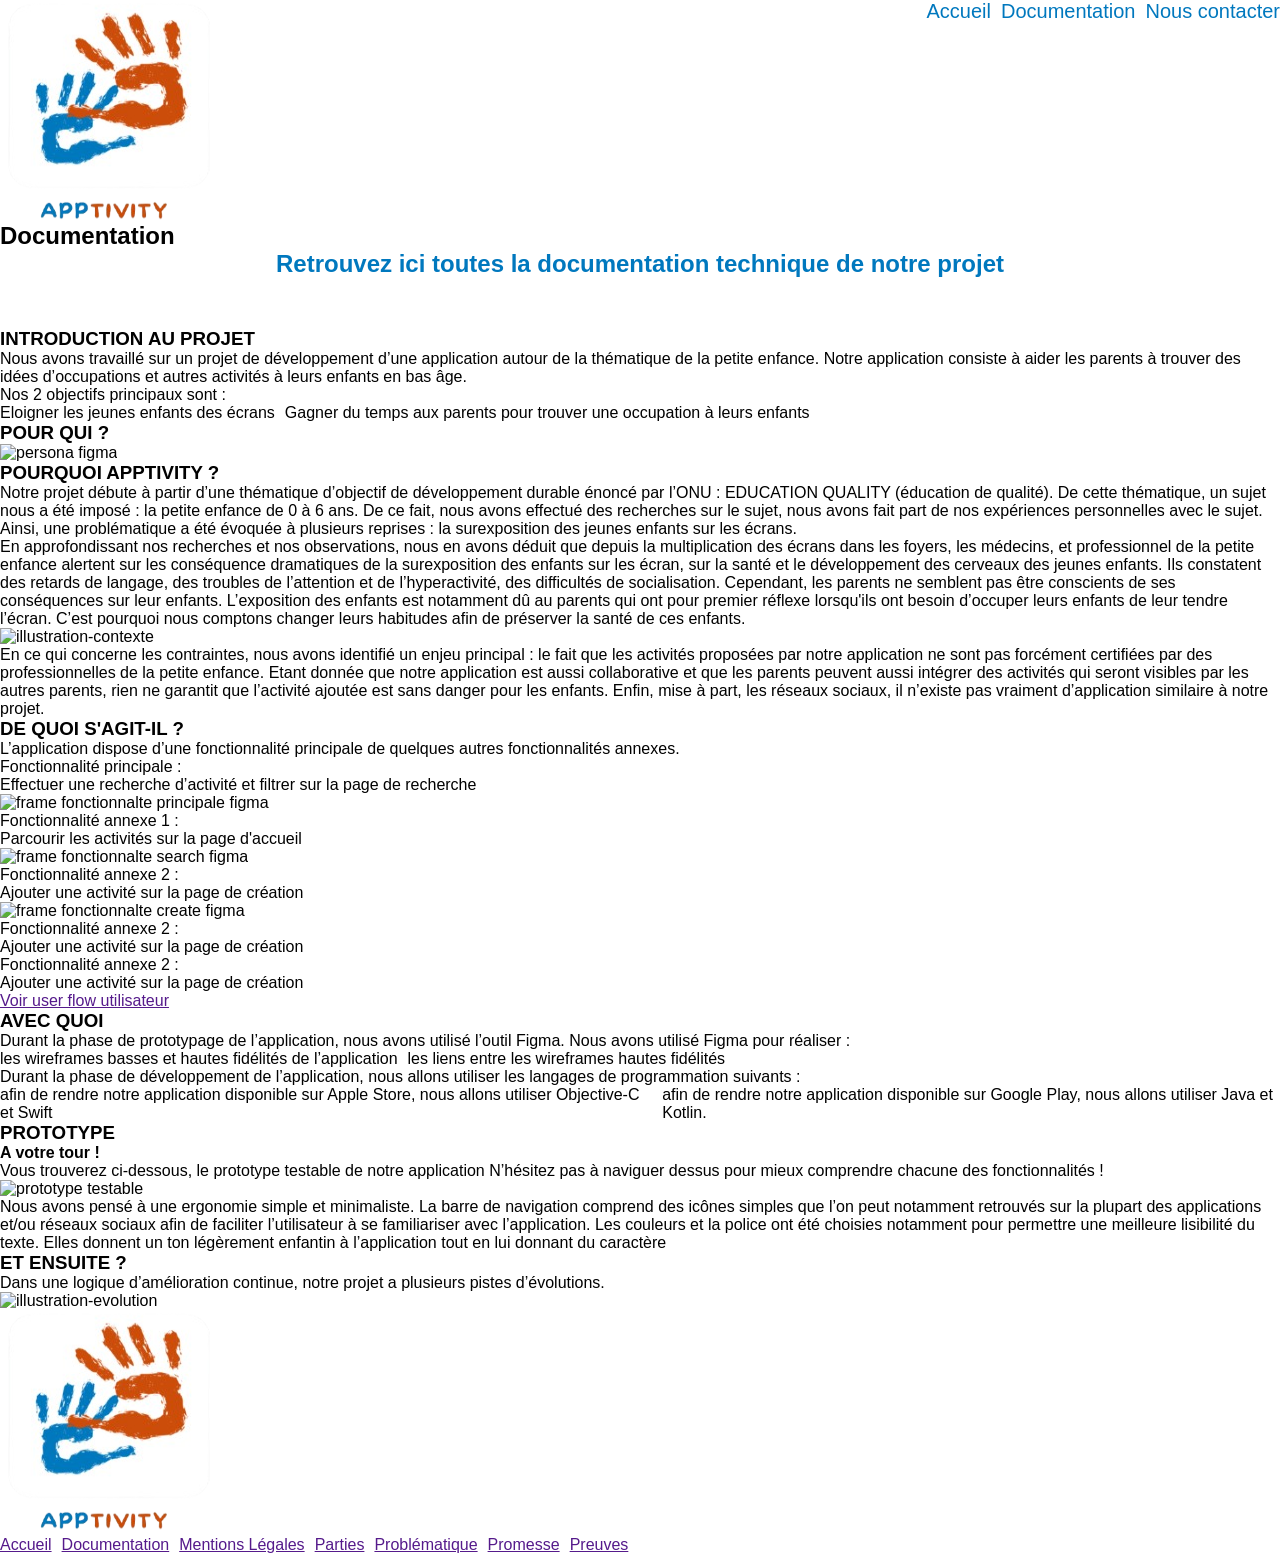
==== documentation.html @ 0ba7e8e2 "rendu education" ====
<!DOCTYPE html>
<html lang="en">

<head>
    <meta charset="UTF-8">
    <meta name="viewport" content="width=device-width, initial-scale=1.0">
    <title>Documentation</title>
    <link rel="stylesheet" href="style.css">
    <link rel="stylesheet" href="documentation.css">
</head>

<body>
    <main>
        <header>
            <div class="div-header">
                <img src="assets/sectionSolution/logo.svg" alt="logo-appli">
                <nav>
                    <ul>
                        <li>
                            <a class="lien-nav" href="">Accueil</a>
                        </li>
                        <li>
                            <a class="lien-nav" href="">Documentation</a>
                        </li>
                        <li>
                            <a class="lien-nav" href="">Nous contacter</a>
                        </li>
                    </ul>
                </nav>
            </div>
        </header>
        <!-- section hero  -->
        <section class="section-hero">
            <div class="div-hero">
                <h1>Documentation</h1>
                <h2>Retrouvez ici toutes la documentation technique de notre projet</h2>
            </div>
        </section>

        <!-- section introduction -->
        <section class="section-introduction">
            <div class="div-colomn">
                <h3>INTRODUCTION AU PROJET</h3>
                <p>Nous avons travaillé sur un projet de développement d’une application autour de la thématique de la
                    petite enfance. Notre application consiste à aider les parents
                    à trouver des idées d’occupations et autres activités à leurs enfants en bas âge.</p>
                <p>Nos 2 objectifs principaux sont :</p>
                <ul>
                    <li>Eloigner les jeunes enfants des écrans</li>
                    <li>Gagner du temps aux parents pour trouver une occupation à leurs enfants</li>
                </ul>
            </div>
        </section>

        <!-- section cible -->
        <section class="section-cible">
            <div class="div-colomn">
                <h3>POUR QUI ?</h3>
                <div class="paragraphe-row">
                    <p></p>
                    <p></p>
                </div>
                <p></p>
                <img src="" alt="persona figma">
            </div>
        </section>

        <!-- section contexte -->
        <section class="section-contexte">
            <div class="div-colomn">
                <h3>POURQUOI APPTIVITY ?</h3>
                <p>Notre projet débute à partir d’une thématique d’objectif de développement durable énoncé par l’ONU :
                    EDUCATION QUALITY (éducation de qualité).
                    De cette thématique, un sujet nous a été imposé : la petite enfance de 0 à 6 ans.
                    De ce fait, nous avons effectué des recherches sur le sujet, nous avons fait part de nos expériences
                    personnelles avec le sujet. Ainsi, une problématique a été évoquée à plusieurs reprises : la
                    surexposition des jeunes enfants sur les écrans.
                </p>
                <div class="paragraphe-row">
                    <p>En approfondissant nos recherches et nos observations, nous en avons déduit que depuis la
                        multiplication des écrans dans les foyers, les médecins, et professionnel de la petite enfance
                        alertent sur les conséquence dramatiques de la surexposition des enfants sur les écran, sur la
                        santé et le développement des cerveaux des jeunes enfants. Ils constatent des retards de
                        langage, des troubles de l’attention et de l’hyperactivité, des difficultés de socialisation.
                        Cependant, les parents ne semblent pas être conscients de ses conséquences sur leur enfants.
                        L’exposition des enfants est notamment dû au parents qui ont pour premier réflexe lorsqu'ils ont
                        besoin d’occuper leurs enfants de leur tendre l’écran.
                        C’est pourquoi nous comptons changer leurs habitudes afin de préserver la santé de ces enfants.
                    </p>
                    <img src="" alt="illustration-contexte">
                </div>
                <p>En ce qui concerne les contraintes, nous avons identifié un enjeu principal : le fait que les
                    activités proposées par notre application ne sont pas forcément certifiées par des professionnelles
                    de la petite enfance.
                    Etant donnée que notre application est aussi collaborative et que les parents peuvent aussi intégrer
                    des activités qui seront visibles par les autres parents, rien ne garantit que l’activité ajoutée
                    est sans danger pour les enfants.
                    Enfin, mise à part, les réseaux sociaux, il n’existe pas vraiment d’application similaire à notre
                    projet.
                </p>
            </div>
        </section>

        <!-- section service -->
        <section class="section-service">
            <div class="div-colomn">
                <h3>DE QUOI S'AGIT-IL ?</h3>
                <p>L’application dispose d’une fonctionnalité principale de quelques autres fonctionnalités annexes.</p>
                <div class="card-fonctionnalite-row">
                    <div class="paragraphe-colomn">
                        <p>Fonctionnalité principale :</p>
                        <p>Effectuer une recherche d’activité et filtrer sur la page de recherche</p>
                    </div>
                    <img src="" alt="frame fonctionnalte principale figma">
                </div>
                <div class="card-fonctionnalite-row">
                    <div class="paragraphe-colomn">
                        <p>Fonctionnalité annexe 1 :</p>
                        <p>Parcourir les activités sur la page d'accueil</p>
                    </div>
                    <img src="" alt="frame fonctionnalte search figma">
                </div>
                <div class="card-fonctionnalite-row">
                    <div class="paragraphe-colomn">
                        <p>Fonctionnalité annexe 2 :</p>
                        <p>Ajouter une activité sur la page de création</p>
                    </div>
                    <img src="" alt="frame fonctionnalte create figma">
                </div>
                <div class="card-fonctionnalite-row">
                    <div class="paragraphe-colomn">
                        <p>Fonctionnalité annexe 2 :</p>
                        <p>Ajouter une activité sur la page de création</p>
                    </div>
                    <div class="paragraphe-colomn">
                        <p>Fonctionnalité annexe 2 :</p>
                        <p>Ajouter une activité sur la page de création</p>
                    </div>
                </div>
                <a class="bouton-lien-userflow" href="">Voir user flow utilisateur</a>
            </div>
        </section>

        <!-- section technologie -->
        <section class="section-tech">
            <div class="div-row">
                <h3> AVEC QUOI </h3>
                <div class="div-colomn">
                    <P>Durant la phase de prototypage de l’application, nous avons utilisé l’outil Figma. Nous avons
                        utilisé Figma pour réaliser :
                    </P>
                    <ul>
                        <li>les wireframes basses et hautes fidélités de l’application
                        </li>
                        <li>les liens entre les wireframes hautes fidélités

                        </li>
                    </ul>

                </div>

                <div class="div-colomn">
                    <P> Durant la phase de développement de l’application, nous allons utiliser les langages de
                        programmation suivants :
                    </P>
                    <ul>
                        <li>afin de rendre notre application disponible sur Apple Store, nous allons utiliser
                            Objective-C et Swift </li>
                        <li> afin de rendre notre application disponible sur Google Play, nous allons utiliser Java et
                            Kotlin.

                        </li>
                    </ul>

                </div>


            </div>

        </section>



        <!-- section prototype -->
        <section class="section-prototype">
            <div class="div-colomn">
                <h3>PROTOTYPE</h3>
                <h4>A votre tour !</h4>
                <p>Vous trouverez ci-dessous, le prototype testable de notre application
                    N’hésitez pas à naviguer dessus pour mieux comprendre chacune des fonctionnalités !
                </p>
                <img src="" alt="prototype testable">
                <p>Nous avons pensé à une ergonomie simple et minimaliste.
                    La barre de navigation comprend des icônes simples que l’on peut notamment retrouvés sur la plupart
                    des applications et/ou réseaux sociaux afin de faciliter l’utilisateur à se familiariser avec
                    l’application.
                    Les couleurs et la police ont été choisies notamment pour permettre une meilleure lisibilité du
                    texte. Elles donnent un ton légèrement enfantin à l’application tout en lui donnant du caractère
                </p>
            </div>
        </section>

        <!-- section evolution -->
        <section class="evolution">
            <h3>ET ENSUITE ?</h3>
            <p>Dans une logique d’amélioration continue, notre projet a plusieurs pistes d’évolutions.</p>
            <img src="" alt="illustration-evolution">
        </section>

        <!-- FOOTER -->
        <footer>
            <div class="div-footer">
                <img src="assets/sectionSolution/logo.svg" alt="logo-appli">
                <div class="text-footer">
                    <ul>
                        <li>
                            <a href="">Accueil</a>
                        </li>
                        <li>
                            <a href="">Documentation</a>
                        </li>
                        <li>
                            <a href="">Mentions Légales</a>
                        </li>
                        <li>
                            <ul>
                                <li>
                                    <a href="">Parties</a>
                                </li>
                                <li>
                                    <a href="">Problématique</a>
                                </li>
                                <li>
                                    <a href="">Promesse</a>
                                </li>
                                <li>
                                    <a href="">Preuves</a>
                                </li>
                            </ul>
                        </li>
                    </ul>
                </div>
            </div>
        </footer>

    </main>
</body>

</html>
---- style.css ----
:root {
    --primary: #CC4C0A;
    --secondary: #0078BE;
    --tertiary: #996100;
    --text: #010101;
    --paragraph-font-size: 16px;
}

* {
    margin: 0;
    box-sizing: border-box;
    padding: 0;
    font-family: "Nunito Sans", sans-serif;
}


body {
    color: var(--text);
}

h2 {

    color: var(--secondary);
    display: flex;
    justify-content: center;
    padding-bottom: 50px;

}

ul {
    display: flex;
    flex-direction: row;
    gap: 10px;
}

article {
    display: flex;
    flex-direction: column;
    align-items: center;
}

.padding-bottom {
    padding-bottom: 150px;
}

/* HEADER - NAV */

.div-header  {
    display: flex;
    flex-direction: row;
     justify-content: space-between;
}
a.lien-nav {

text-decoration: none;
    font-size: 20px;
    color: #0078BE;

}

li {
    list-style: none;

}


/* Section HERO (Mohamed-Amine) */
a.bouton-hero {
    text-decoration: none;
    font-size: 22px;
    background-color: #0078BE;
    color: white;
    padding: 8px;
    padding-inline-end: 23px;
    padding-inline-start: 23px;
    border-radius: 8px;
}

.texte-hero {
    display: flex;
    flex-direction: column;
    gap: 40px;

}

.texte-hero h2 {
    justify-content: start;
}

a {
    width: fit-content;
}

/* Section Probleme(Amal) */
.container {
    max-width: 1200px;
    margin: auto
}

.flex-row {
    display: flex;
    flex-direction: row;
    justify-content: center;
    gap: 20px;
}

.flex-row-center {
    display: flex;
    flex-direction: row;
    justify-content: center;
    align-items: center;
}

.contenu-enjeu-sante {
    background-color: var(--secondary);
    max-width: 1240px;
    max-height: 500px;
    border-radius: 1rem;

    /*TO DO : on met pas de p dans p*/
    p {
        color: white;
    }
}

.flex-column {
    display: flex;
    flex-direction: column;
    align-items: center;
    text-align: center;
    justify-content: center;
    gap: 2rem;
}

.text-enjeu-sante {
    font-size: var(--paragraph-font-size);
    margin: 0 2rem;
}

.img-enjeu-sante {
    object-fit: cover;
    border-radius: 0 1rem 1rem 0;
}

.all-cards {
    display: flex;
    gap: 30px;
    margin-top: 2rem;
}

.card {
    width: 380px;

    display: flex;
    flex-direction: column;
    gap: 10px;


}

.card img {
    width: 100%;
}

.paragraphe-card {
    display: flex;
    text-align: center;
}

/* Section Solution(Cheima) */
.card-benefice {
    gap: 10px;

    /* display: flex; */
    width: 400px;
    height: 50%;
    padding: 20px;
    justify-content: center;
    border-radius: 10px;
    align-items: start;

}

#blue {
    box-shadow: 0px 0px 4px #0000001e;
    border: 1px solid #0078be56;
    color: #0066cc;
}

#orange {
    box-shadow: 0px 0px 4px #0000001e;
    border: 1px solid #CC4C0A;
    color: #cc4b0ad6;
}

#yellow {
    box-shadow: 0px 0px 4px #0000001e;
    border: 1px solid #996100;
    color: #996100be;
}

.card-benefice p {
    text-align: start;
}

.card-benefice svg {
    width: 70px;
}

#solution .flex-column {
    display: flex;
    justify-content: space-evenly;
}


/* Section Preuve (Sakina) */
#preuves {
    max-width: 800px;
    margin: 0 auto;
}

.container-carrousel {
    position: relative;
    display: flex;
    align-items: center;
    justify-content: center;
    gap: 20px;
}

.titre-comment {
    text-align: center;
    color: #0078BE;
    font-size: 32px;
    margin-bottom: 50px;
    letter-spacing: 2px;
}

.carrousel {
    width: 100%;
    max-width: 500px;
    overflow: hidden;
}

.defilement {
    display: flex;
    transition: transform 0.5s ease-in-out;
}

.carte {

    background:
        radial-gradient(circle at top left,
            rgba(0, 120, 190, .15),
            transparent 40%),
        radial-gradient(circle at bottom right,
            rgba(204, 76, 10, .15),
            transparent 40%);
    box-shadow: 0px 10px 30px rgb(12, 12, 12);
    border-radius: 10px;
    padding: 30px;
    text-align: center;
}

#img1 {
    width: 100px;
    height: 100px;
    border-radius: 50%;
    object-fit: cover;
    margin-top: 15px;
    margin-bottom: 15px;
}

#nom1 {
    font-size: 18px;
    margin-bottom: 10px;
}

.note {
    color: #ffc107;
    font-size: 18px;
    letter-spacing: 5px;
    margin-bottom: 15px;
}

#titre1 {
    font-size: 18px;
    color: #0066cc;
    margin-bottom: 18px;
}

.commentaire1 {
    font-size: 14px;
    color: #666;
}

.fleche {
    background-color: #0066cc;
    color: white;
    border: none;
    width: 50px;
    height: 50px;
    border-radius: 50%;
    font-size: 24px;
    display: flex;
    align-items: center;
    justify-content: center;
}

.fleche-gauche {
    background-color: #0066cc;
    color: white;
    border: none;
    width: 50px;
    height: 50px;
    border-radius: 50%;
    font-size: 24px;
    display: flex;
    align-items: center;
    justify-content: center;
}

/* Section Promesse (Sarrah) */
.div-promesse {
    text-align: center;

    h2 {
        margin-top: 10px;

    }
}

.div-article {
    h4 {
        color: #0078BE;
    }

    border: 1px solid rgb(6, 6, 6);
    width: 350px;
    height: 340px;
    border-radius: 20px;
    box-shadow: 0px 4px 14px;
    margin: 20px;
    text-align: center;
    padding: 10px;
    margin-right: 5px;
    row-gap: 10px;
    gap: 5px;


}

.card-contain {
    display: flex;
    flex-direction: row;
    flex-wrap: wrap;
    gap: 30px;

    img {

        border-radius: 19px;

    }
}


/* section CTA(Cheima-Sarrah) */
;


/* section Footer (Cheima) */
---- documentation.css ----
/* NAV  */

/* copier coller css de la page index */


/* SECTION HERO */




/* SECTION INTRO */




/* SECTION CIBLE */






/* SECTION CONTEXTE */





/* SECTION SERVICE */







/* SECTION TECHNO */








/* SECTION PROTOTYPE */





/* SECTION EVOLUTION */








/* FOOTER */

/* copier coller css de la page index */
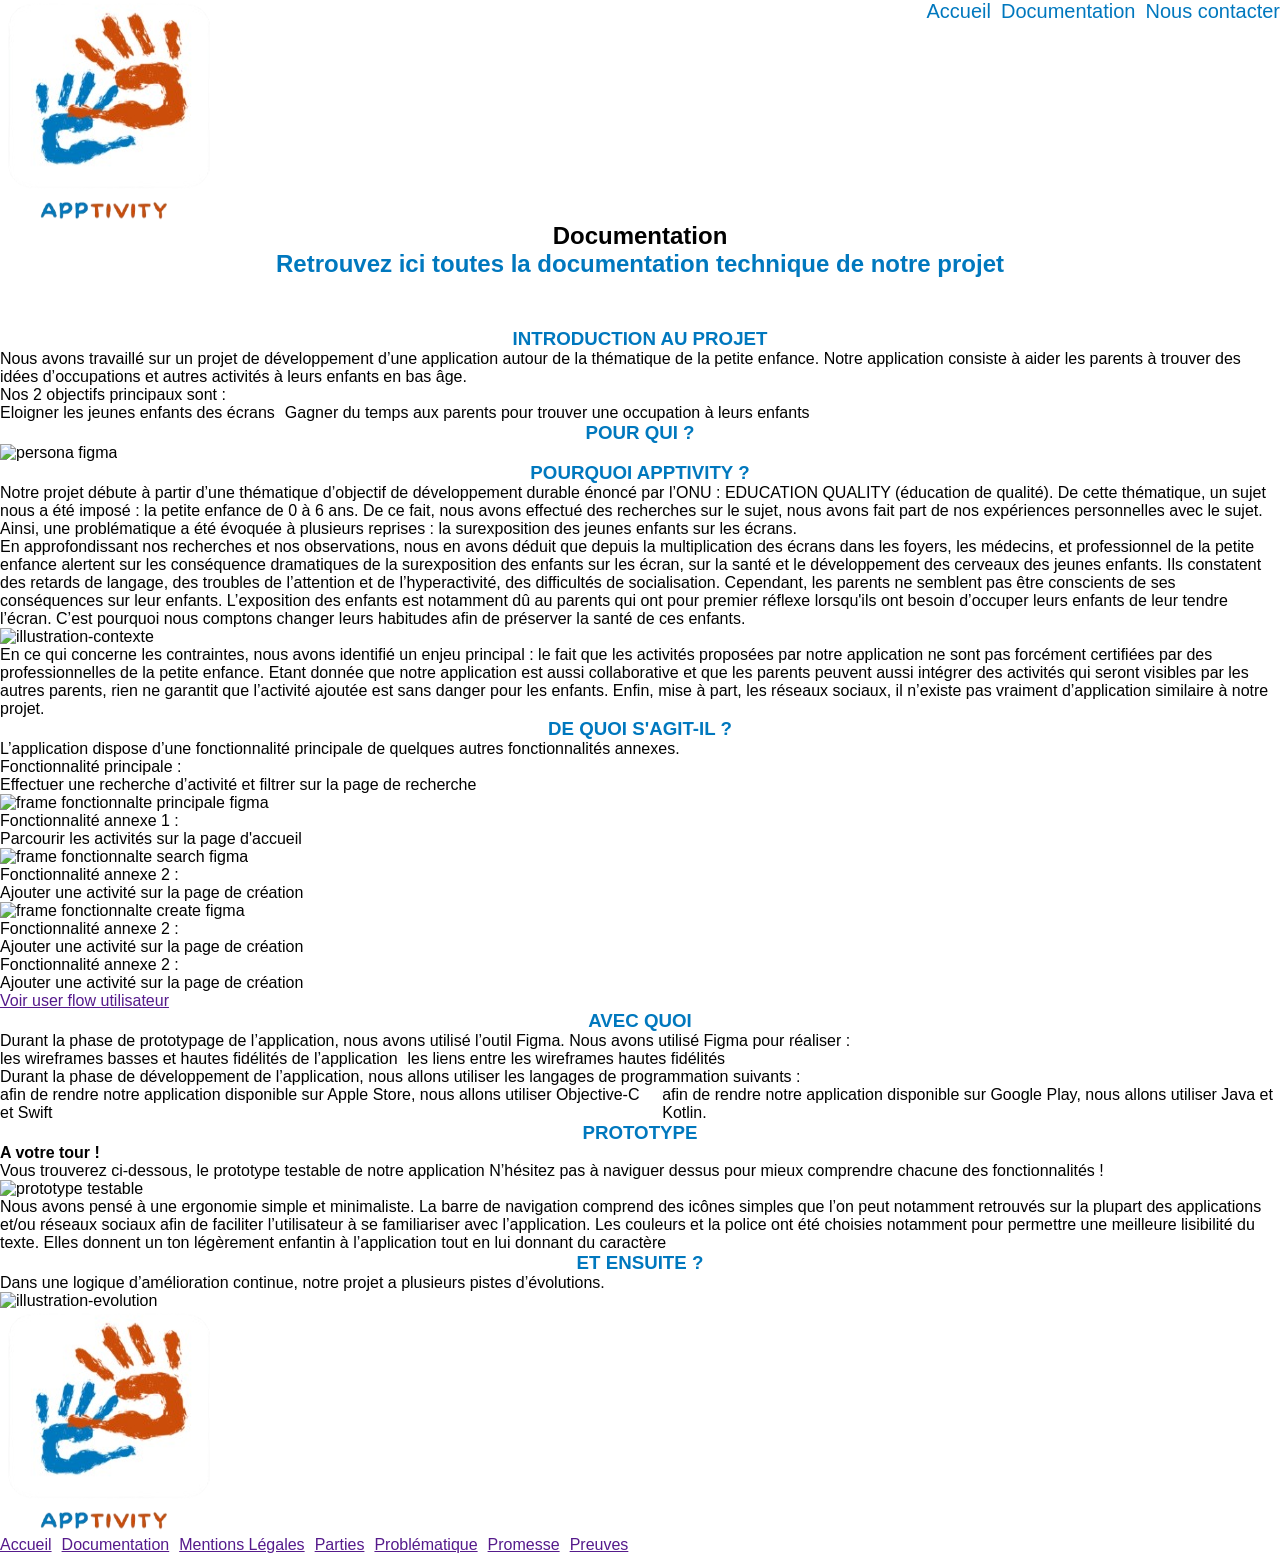
==== commit 80ec30a4: "rendu du mercredi education" ====
--- a/documentation.html
+++ b/documentation.html
@@ -45,7 +45,7 @@
                     petite enfance. Notre application consiste à aider les parents
                     à trouver des idées d’occupations et autres activités à leurs enfants en bas âge.</p>
                 <p>Nos 2 objectifs principaux sont :</p>
-                <ul>
+                <ul class="objectif">
                     <li>Eloigner les jeunes enfants des écrans</li>
                     <li>Gagner du temps aux parents pour trouver une occupation à leurs enfants</li>
                 </ul>
--- a/style.css
+++ b/style.css
@@ -49,6 +49,8 @@
     display: flex;
     flex-direction: row;
      justify-content: space-between;
+     
+     
 }
 a.lien-nav {
 
--- a/documentation.css
+++ b/documentation.css
@@ -5,7 +5,16 @@
 
 /* SECTION HERO */
 
-
+.div-hero {
+    display: flex;
+    flex-direction: column;
+    justify-content: center;
+    align-items: center;
+}
+h3 {
+    text-align: center;
+    color: #0078BE;
+}
 
 
 /* SECTION INTRO */
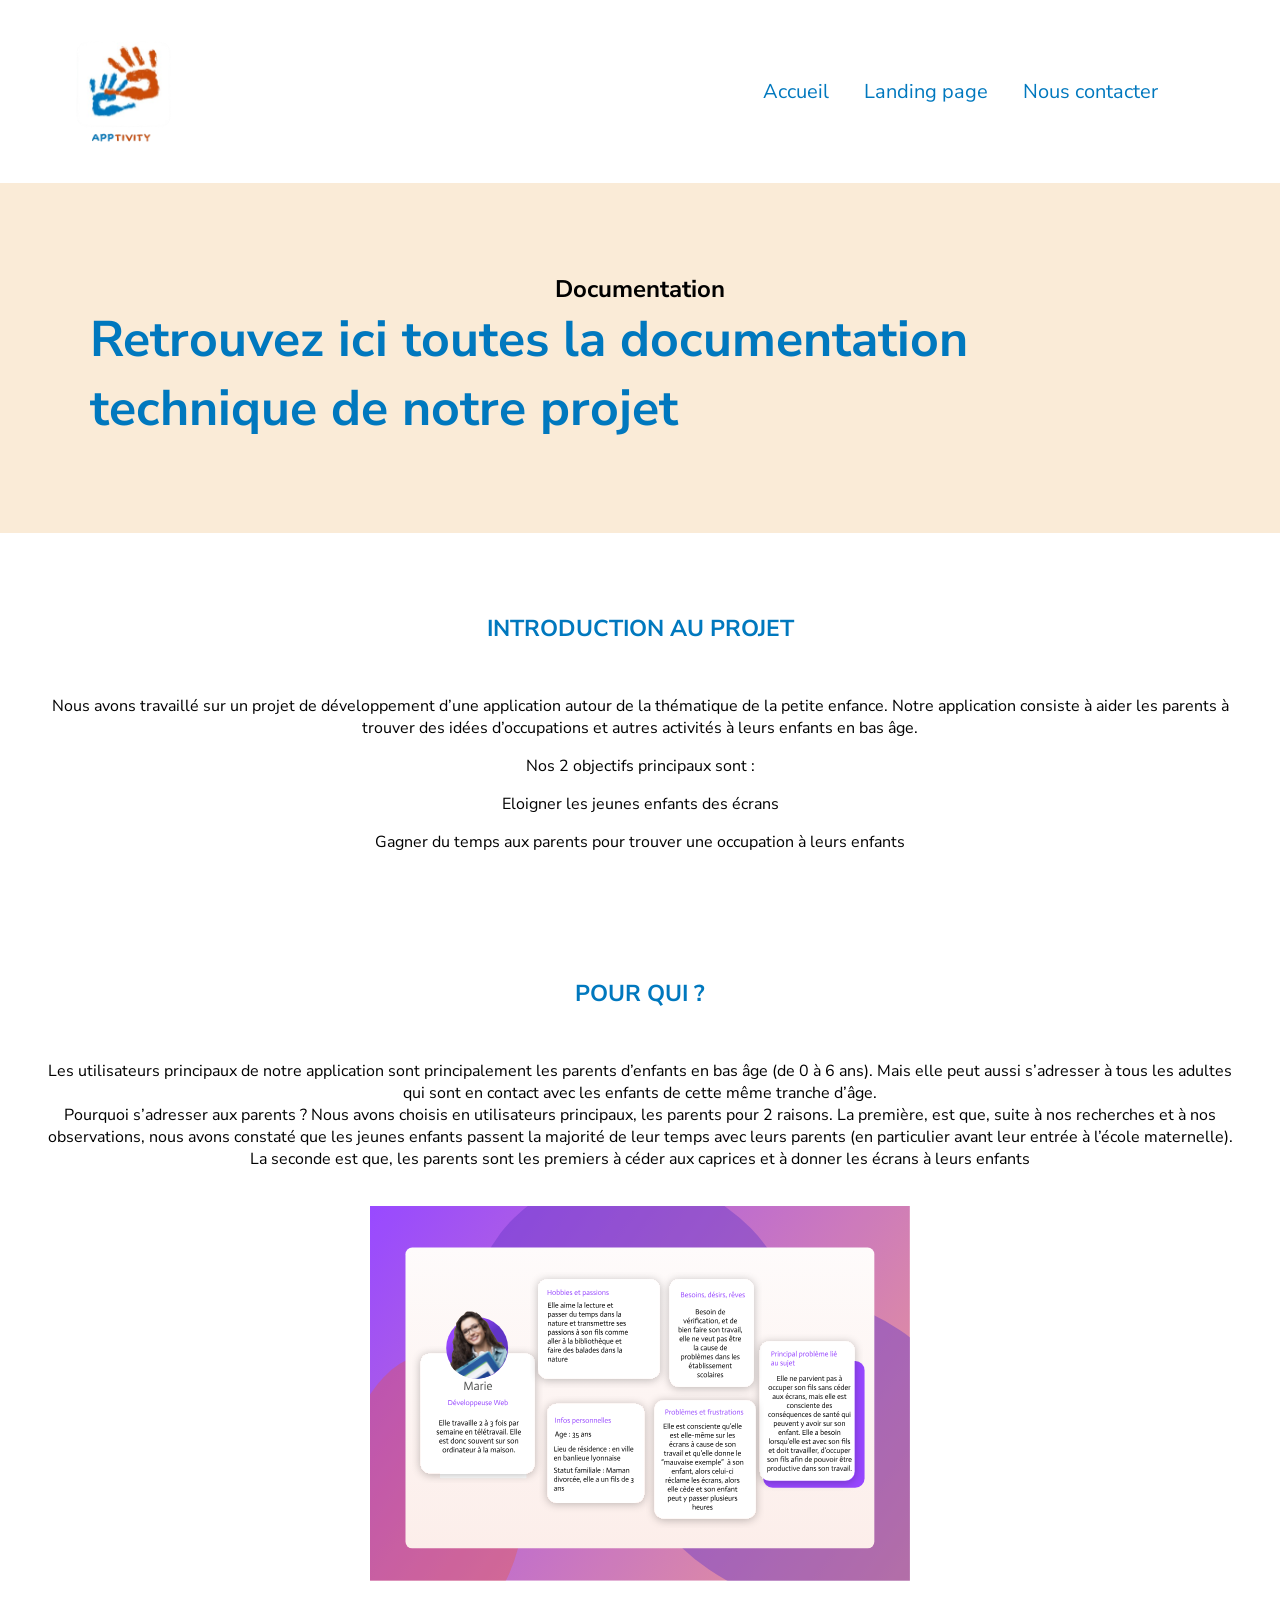
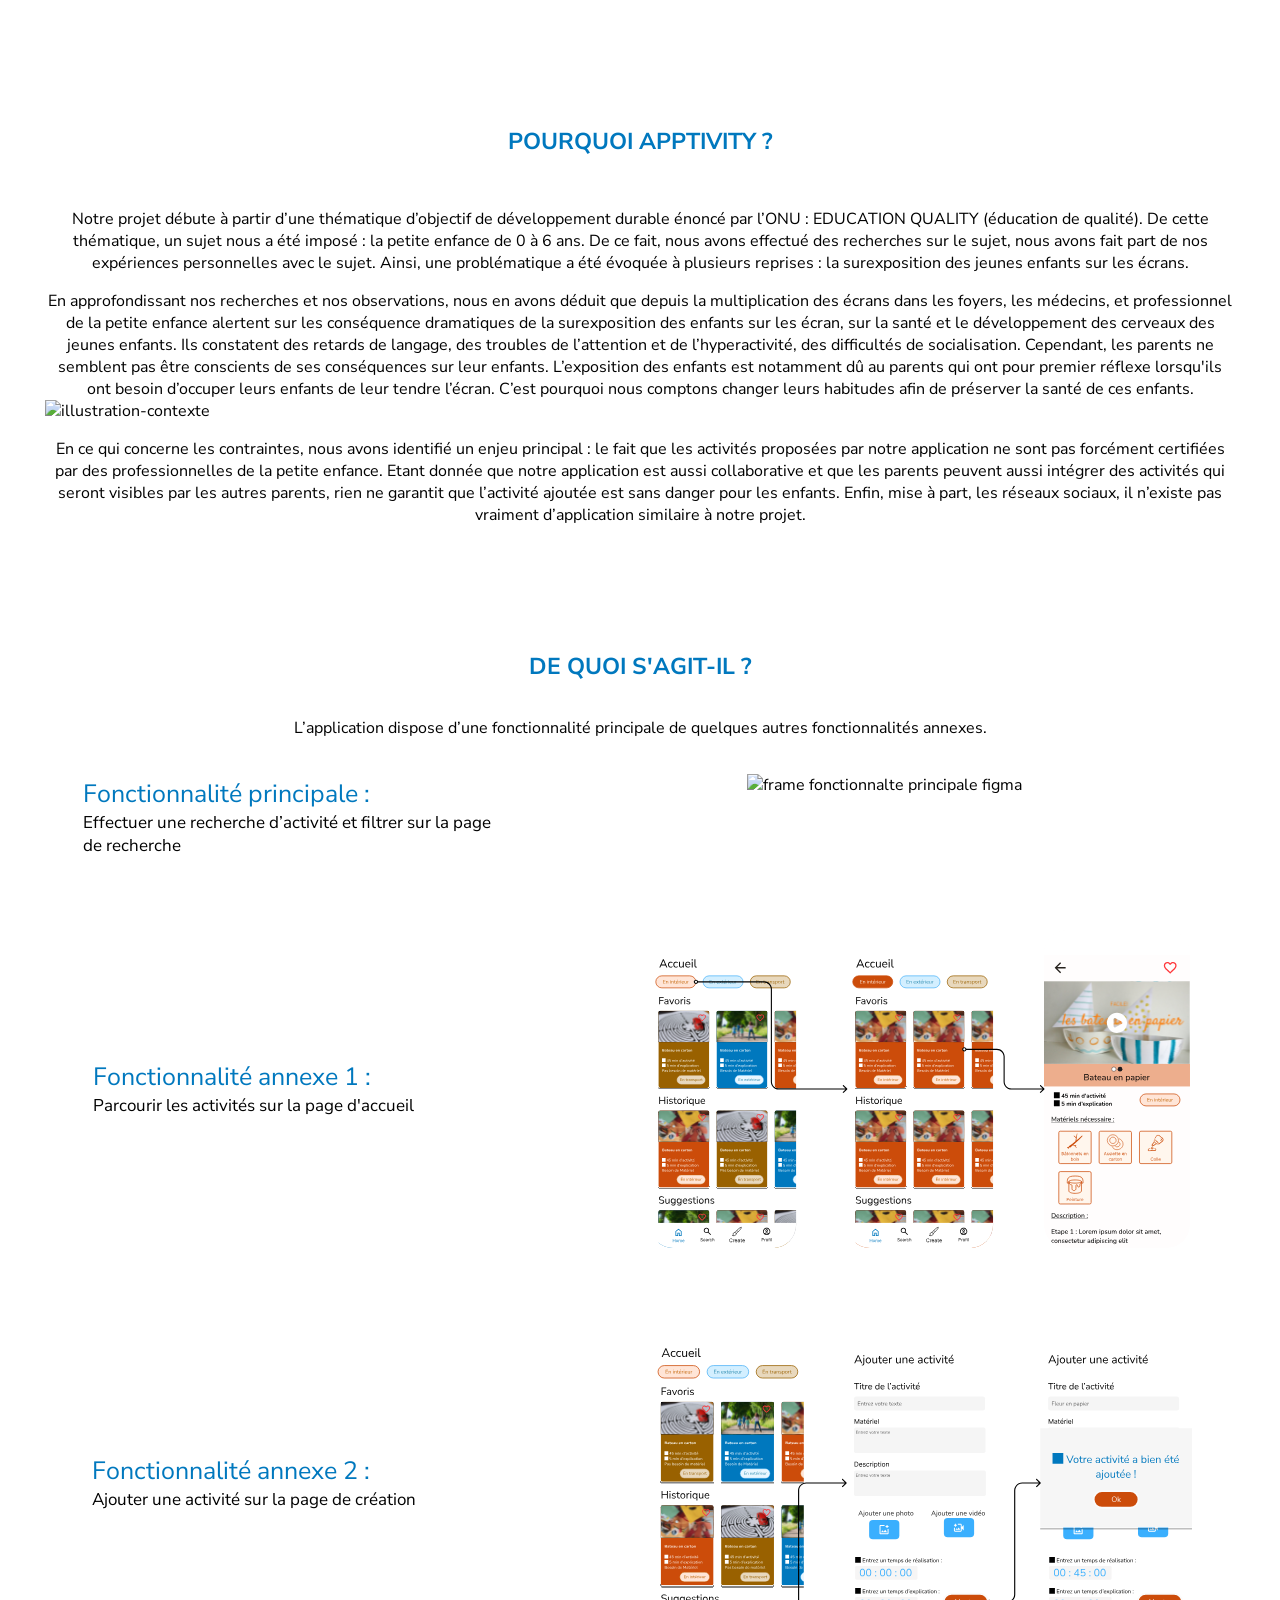
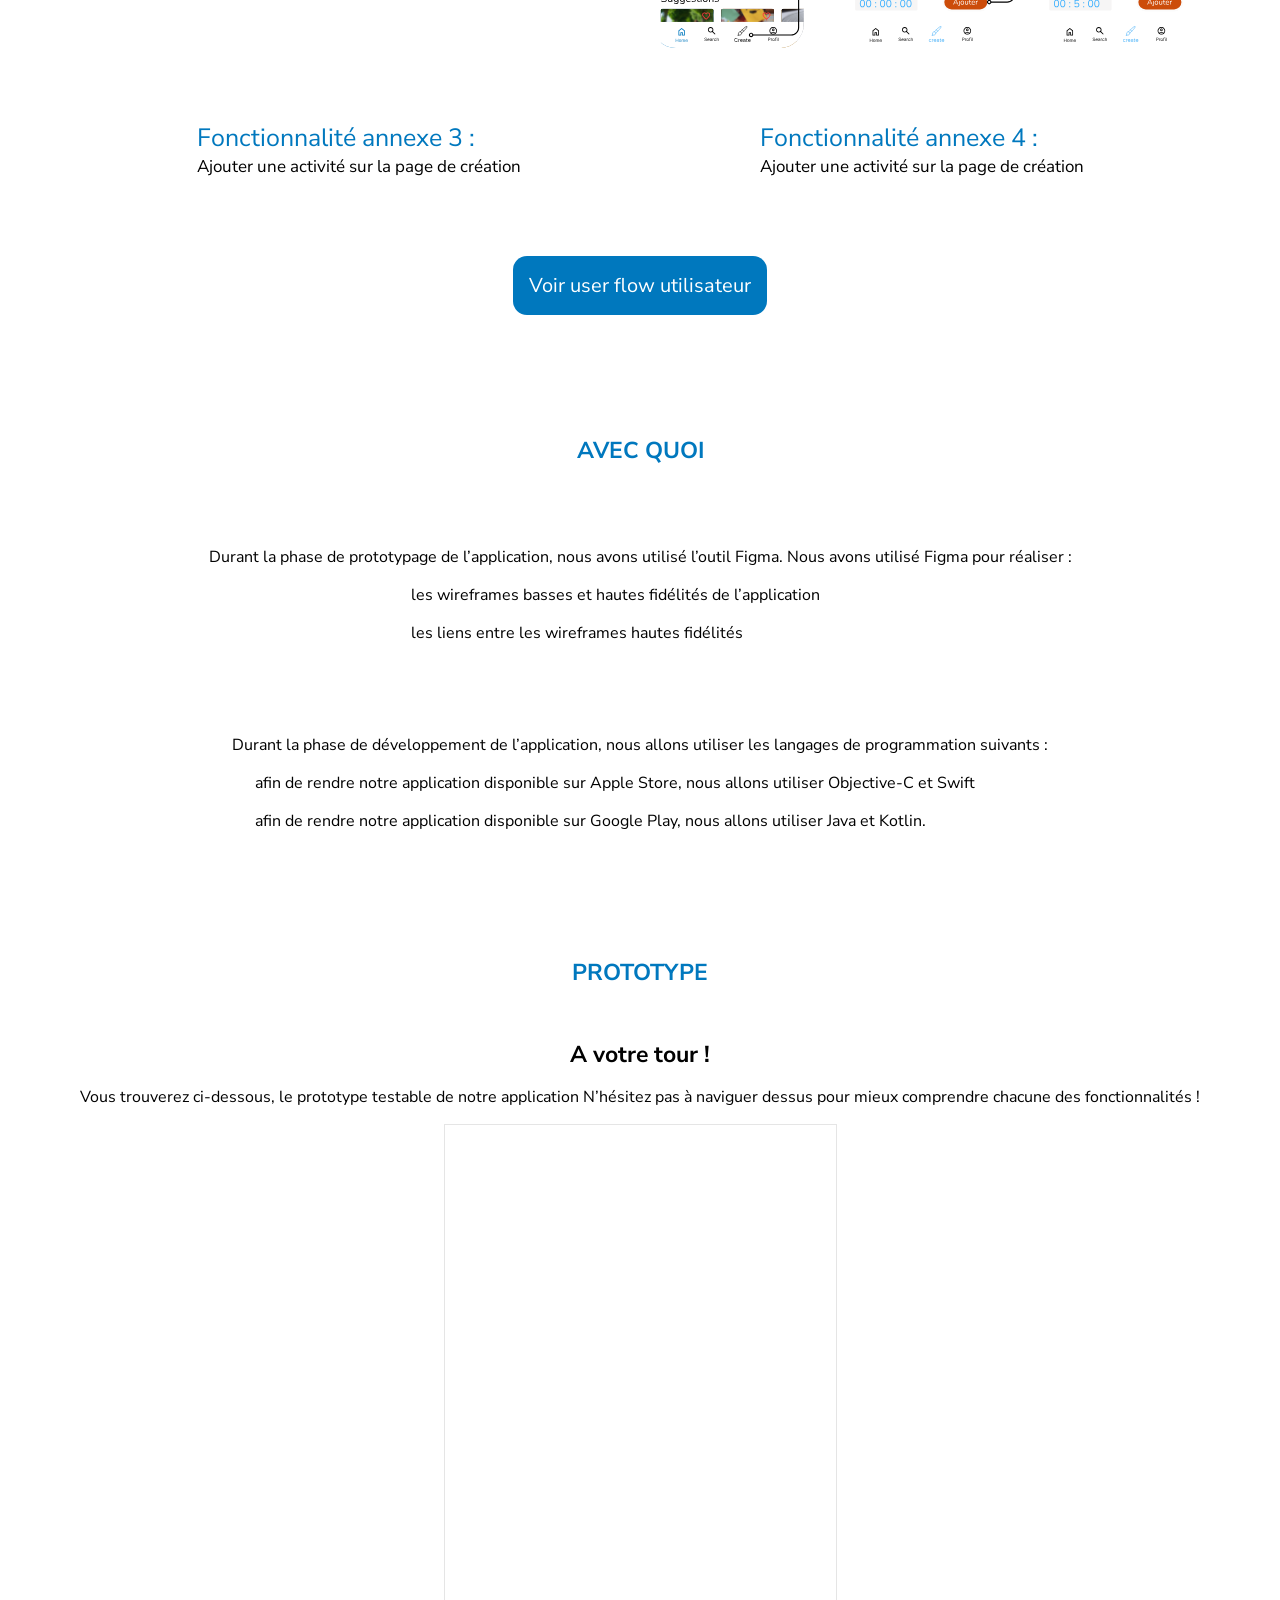
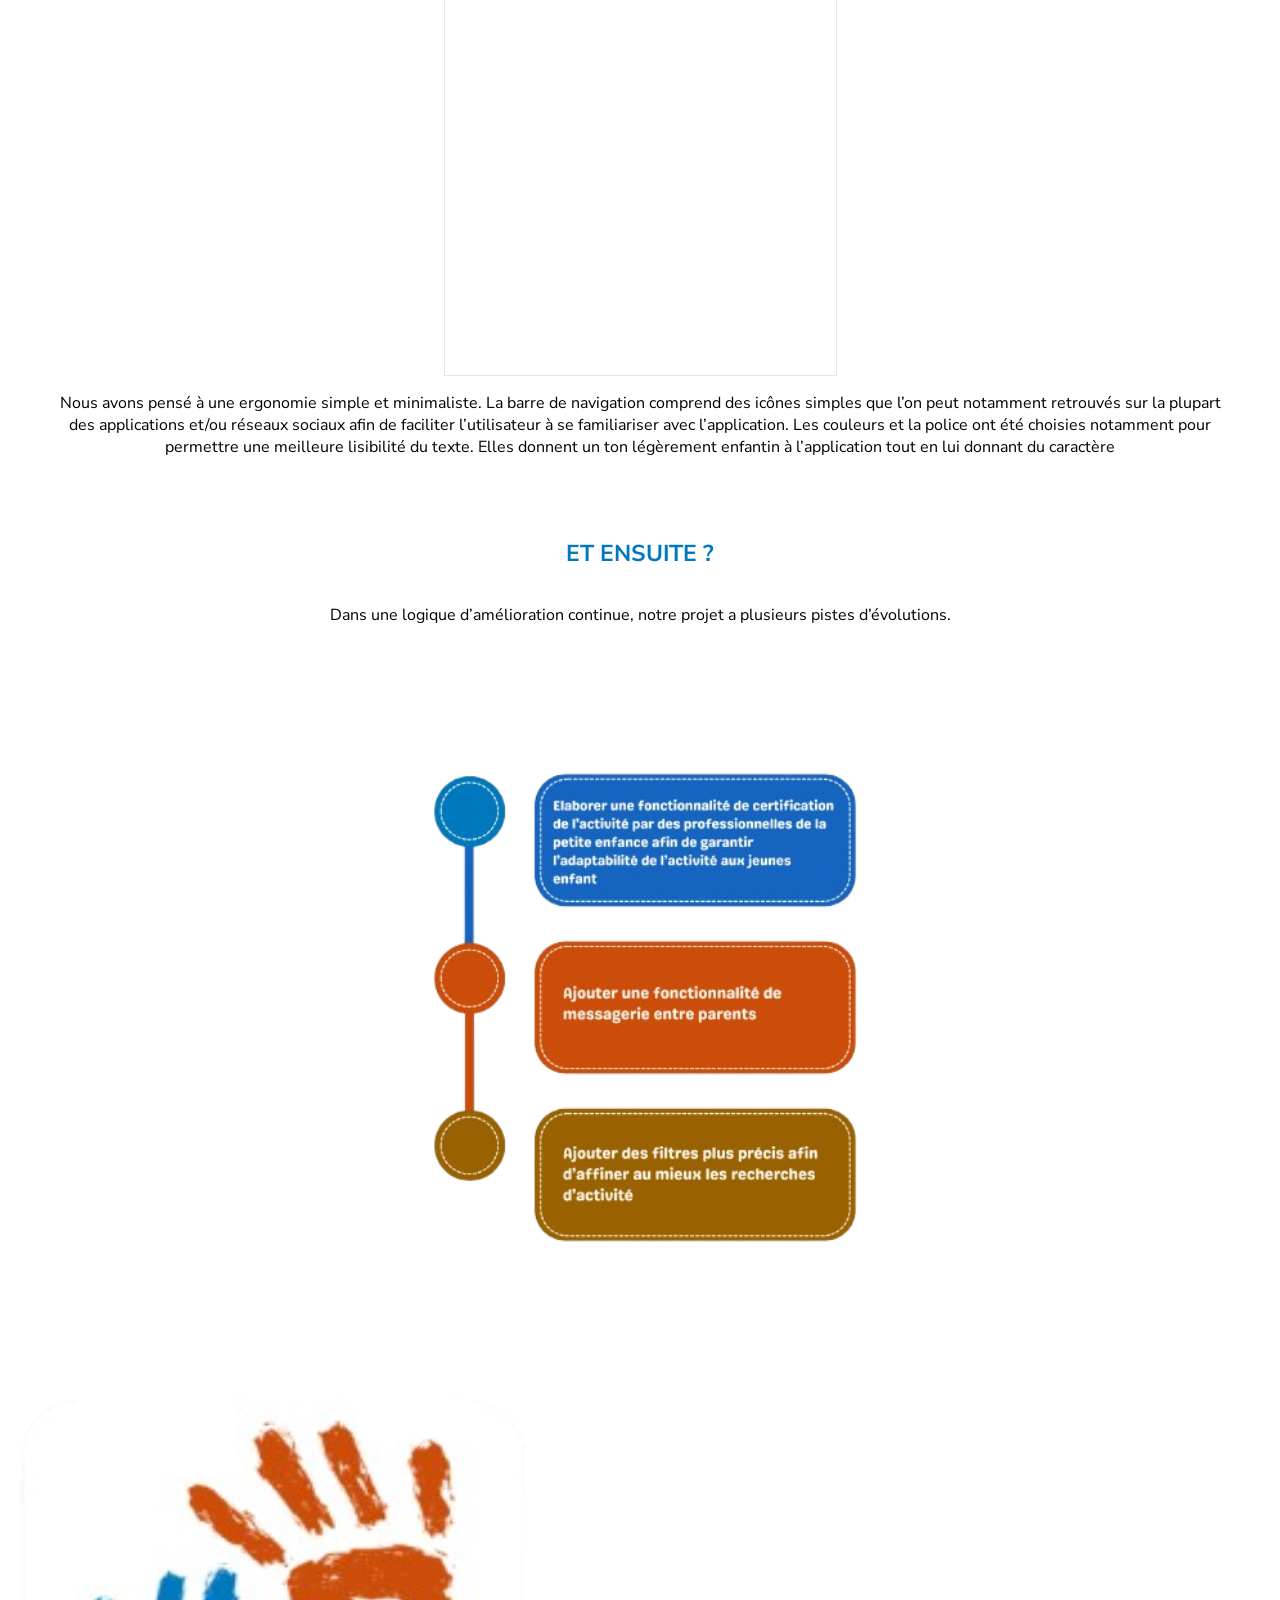
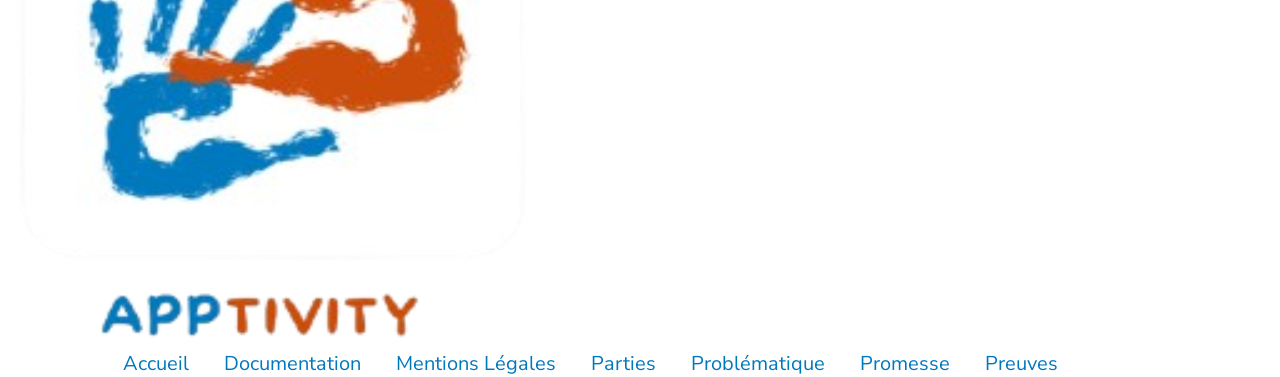
==== commit 73218e70: "commit" ====
--- a/documentation.html
+++ b/documentation.html
@@ -7,20 +7,25 @@
     <title>Documentation</title>
     <link rel="stylesheet" href="style.css">
     <link rel="stylesheet" href="documentation.css">
+    <link rel="preconnect" href="https://fonts.googleapis.com">
+    <link rel="preconnect" href="https://fonts.gstatic.com" crossorigin>
+    <link
+        href="https://fonts.googleapis.com/css2?family=Nunito+Sans:ital,opsz,wght@0,6..12,200..1000;1,6..12,200..1000&display=swap"
+        rel="stylesheet">
 </head>
 
 <body>
     <main>
         <header>
             <div class="div-header">
-                <img src="assets/sectionSolution/logo.svg" alt="logo-appli">
+                <img class="img-header" src="assets/sectionSolution/logo.svg" alt="logo-appli">
                 <nav>
                     <ul>
-                        <li>
+                        <li class="nav-onglet">
                             <a class="lien-nav" href="">Accueil</a>
                         </li>
                         <li>
-                            <a class="lien-nav" href="">Documentation</a>
+                            <a class="lien-nav" href="">Landing page</a>
                         </li>
                         <li>
                             <a class="lien-nav" href="">Nous contacter</a>
@@ -29,19 +34,23 @@
                 </nav>
             </div>
         </header>
+
+
         <!-- section hero  -->
         <section class="section-hero">
             <div class="div-hero">
                 <h1>Documentation</h1>
-                <h2>Retrouvez ici toutes la documentation technique de notre projet</h2>
-            </div>
-        </section>
+                <h2 class="titre-hero">Retrouvez ici toutes la documentation technique de notre projet</h2>
+            </div>
+        </section>
+
 
         <!-- section introduction -->
         <section class="section-introduction">
             <div class="div-colomn">
                 <h3>INTRODUCTION AU PROJET</h3>
-                <p>Nous avons travaillé sur un projet de développement d’une application autour de la thématique de la
+                <p class="paragraphe-center">Nous avons travaillé sur un projet de développement d’une application
+                    autour de la thématique de la
                     petite enfance. Notre application consiste à aider les parents
                     à trouver des idées d’occupations et autres activités à leurs enfants en bas âge.</p>
                 <p>Nos 2 objectifs principaux sont :</p>
@@ -52,24 +61,37 @@
             </div>
         </section>
 
+
         <!-- section cible -->
         <section class="section-cible">
             <div class="div-colomn">
                 <h3>POUR QUI ?</h3>
                 <div class="paragraphe-row">
-                    <p></p>
-                    <p></p>
-                </div>
-                <p></p>
-                <img src="" alt="persona figma">
-            </div>
-        </section>
+                    <p class="paragraphe-center">Les utilisateurs principaux de notre application sont principalement
+                        les parents d’enfants en bas âge (de 0 à 6 ans).
+                        Mais elle peut aussi s’adresser à tous les adultes qui sont en contact avec les enfants de cette
+                        même tranche d’âge.
+                    </p>
+                    <p class="paragraphe-center">Pourquoi s’adresser aux parents ? Nous avons choisis en utilisateurs
+                        principaux, les parents pour 2 raisons.
+                        La première, est que, suite à nos recherches et à nos observations, nous avons constaté que les
+                        jeunes enfants passent la majorité de leur temps avec leurs parents (en particulier avant leur
+                        entrée à l’école maternelle).
+                        La seconde est que, les parents sont les premiers à céder aux caprices et à donner les écrans à
+                        leurs enfants
+                    </p>
+                </div>
+                <img class="img-persona" src="assetsDocumentation/sectionCible/personaProjet2.svg" alt="persona figma">
+            </div>
+        </section>
+
 
         <!-- section contexte -->
         <section class="section-contexte">
             <div class="div-colomn">
                 <h3>POURQUOI APPTIVITY ?</h3>
-                <p>Notre projet débute à partir d’une thématique d’objectif de développement durable énoncé par l’ONU :
+                <p class="paragraphe-center">Notre projet débute à partir d’une thématique d’objectif de développement
+                    durable énoncé par l’ONU :
                     EDUCATION QUALITY (éducation de qualité).
                     De cette thématique, un sujet nous a été imposé : la petite enfance de 0 à 6 ans.
                     De ce fait, nous avons effectué des recherches sur le sujet, nous avons fait part de nos expériences
@@ -77,7 +99,8 @@
                     surexposition des jeunes enfants sur les écrans.
                 </p>
                 <div class="paragraphe-row">
-                    <p>En approfondissant nos recherches et nos observations, nous en avons déduit que depuis la
+                    <p class="paragraphe-center">En approfondissant nos recherches et nos observations, nous en avons
+                        déduit que depuis la
                         multiplication des écrans dans les foyers, les médecins, et professionnel de la petite enfance
                         alertent sur les conséquence dramatiques de la surexposition des enfants sur les écran, sur la
                         santé et le développement des cerveaux des jeunes enfants. Ils constatent des retards de
@@ -89,7 +112,8 @@
                     </p>
                     <img src="" alt="illustration-contexte">
                 </div>
-                <p>En ce qui concerne les contraintes, nous avons identifié un enjeu principal : le fait que les
+                <p class="paragraphe-center">En ce qui concerne les contraintes, nous avons identifié un enjeu principal
+                    : le fait que les
                     activités proposées par notre application ne sont pas forcément certifiées par des professionnelles
                     de la petite enfance.
                     Etant donnée que notre application est aussi collaborative et que les parents peuvent aussi intégrer
@@ -101,45 +125,51 @@
             </div>
         </section>
 
+
         <!-- section service -->
         <section class="section-service">
-            <div class="div-colomn">
+            <div class="div-colomn-service">
                 <h3>DE QUOI S'AGIT-IL ?</h3>
-                <p>L’application dispose d’une fonctionnalité principale de quelques autres fonctionnalités annexes.</p>
-                <div class="card-fonctionnalite-row">
-                    <div class="paragraphe-colomn">
-                        <p>Fonctionnalité principale :</p>
+                <p class="paragraphe-center">L’application dispose d’une fonctionnalité principale de quelques autres
+                    fonctionnalités annexes.</p>
+                <div class="card-fonctionnalite-row">
+                    <div class="paragraphe-colomn">
+                        <p class="titre-fonct">Fonctionnalité principale :</p>
                         <p>Effectuer une recherche d’activité et filtrer sur la page de recherche</p>
                     </div>
-                    <img src="" alt="frame fonctionnalte principale figma">
-                </div>
-                <div class="card-fonctionnalite-row">
-                    <div class="paragraphe-colomn">
-                        <p>Fonctionnalité annexe 1 :</p>
+                    <img src="assetsDocumentation/sectionService/fonctionPrincipale.svg"
+                        alt="frame fonctionnalte principale figma">
+                </div>
+                <div class="card-fonctionnalite-row">
+                    <div class="paragraphe-colomn">
+                        <p class="titre-fonct">Fonctionnalité annexe 1 :</p>
                         <p>Parcourir les activités sur la page d'accueil</p>
                     </div>
-                    <img src="" alt="frame fonctionnalte search figma">
-                </div>
-                <div class="card-fonctionnalite-row">
-                    <div class="paragraphe-colomn">
-                        <p>Fonctionnalité annexe 2 :</p>
+                    <img src="assetsDocumentation/sectionService/fonctionAnnexe1Search.svg"
+                        alt="frame fonctionnalte search figma">
+                </div>
+                <div class="card-fonctionnalite-row">
+                    <div class="paragraphe-colomn">
+                        <p class="titre-fonct">Fonctionnalité annexe 2 :</p>
                         <p>Ajouter une activité sur la page de création</p>
                     </div>
-                    <img src="" alt="frame fonctionnalte create figma">
-                </div>
-                <div class="card-fonctionnalite-row">
-                    <div class="paragraphe-colomn">
-                        <p>Fonctionnalité annexe 2 :</p>
+                    <img src="assetsDocumentation/sectionService/fonctionAnnexe2Create.svg"
+                        alt="frame fonctionnalte create figma">
+                </div>
+                <div class="card-fonctionnalite-row">
+                    <div class="paragraphe-colomn">
+                        <p class="titre-fonct">Fonctionnalité annexe 3 :</p>
                         <p>Ajouter une activité sur la page de création</p>
                     </div>
                     <div class="paragraphe-colomn">
-                        <p>Fonctionnalité annexe 2 :</p>
+                        <p class="titre-fonct">Fonctionnalité annexe 4 :</p>
                         <p>Ajouter une activité sur la page de création</p>
                     </div>
                 </div>
                 <a class="bouton-lien-userflow" href="">Voir user flow utilisateur</a>
             </div>
         </section>
+
 
         <!-- section technologie -->
         <section class="section-tech">
@@ -149,21 +179,19 @@
                     <P>Durant la phase de prototypage de l’application, nous avons utilisé l’outil Figma. Nous avons
                         utilisé Figma pour réaliser :
                     </P>
-                    <ul>
+                    <ul class="list">
                         <li>les wireframes basses et hautes fidélités de l’application
                         </li>
                         <li>les liens entre les wireframes hautes fidélités
 
                         </li>
                     </ul>
-
-                </div>
-
+                </div>
                 <div class="div-colomn">
                     <P> Durant la phase de développement de l’application, nous allons utiliser les langages de
                         programmation suivants :
                     </P>
-                    <ul>
+                    <ul class="list">
                         <li>afin de rendre notre application disponible sur Apple Store, nous allons utiliser
                             Objective-C et Swift </li>
                         <li> afin de rendre notre application disponible sur Google Play, nous allons utiliser Java et
@@ -171,14 +199,9 @@
 
                         </li>
                     </ul>
-
-                </div>
-
-
-            </div>
-
-        </section>
-
+                </div>
+            </div>
+        </section>
 
 
         <!-- section prototype -->
@@ -186,11 +209,15 @@
             <div class="div-colomn">
                 <h3>PROTOTYPE</h3>
                 <h4>A votre tour !</h4>
-                <p>Vous trouverez ci-dessous, le prototype testable de notre application
+                <p class="paragraphe-center">Vous trouverez ci-dessous, le prototype testable de notre application
                     N’hésitez pas à naviguer dessus pour mieux comprendre chacune des fonctionnalités !
                 </p>
-                <img src="" alt="prototype testable">
-                <p>Nous avons pensé à une ergonomie simple et minimaliste.
+                <!--frameborder="0"-->
+                <iframe style="border: 1px solid rgba(0, 0, 0, 0.1);" width="393" height="852"
+                    src="https://embed.figma.com/proto/QRbilwz8qCkF6ULz13q6fE/Projets-Mode-d-emploi?node-id=637-4133&p=f&scaling=scale-down&content-scaling=fixed&page-id=0%3A1&starting-point-node-id=637%3A4133&embed-host=share"
+                    allowfullscreen>
+                </iframe>
+                <p class=" paragraphe-center">Nous avons pensé à une ergonomie simple et minimaliste.
                     La barre de navigation comprend des icônes simples que l’on peut notamment retrouvés sur la plupart
                     des applications et/ou réseaux sociaux afin de faciliter l’utilisateur à se familiariser avec
                     l’application.
@@ -200,12 +227,15 @@
             </div>
         </section>
 
+
         <!-- section evolution -->
         <section class="evolution">
             <h3>ET ENSUITE ?</h3>
-            <p>Dans une logique d’amélioration continue, notre projet a plusieurs pistes d’évolutions.</p>
-            <img src="" alt="illustration-evolution">
-        </section>
+            <p class="paragraphe-center">Dans une logique d’amélioration continue, notre projet a plusieurs pistes
+                d’évolutions.</p>
+            <img src="assetsDocumentation/sectionEvolution/illustrationEvolution.svg" alt="illustration-evolution">
+        </section>
+
 
         <!-- FOOTER -->
         <footer>
@@ -242,7 +272,6 @@
                 </div>
             </div>
         </footer>
-
     </main>
 </body>
 
--- a/style.css
+++ b/style.css
@@ -13,24 +13,22 @@
     font-family: "Nunito Sans", sans-serif;
 }
 
-
 body {
     color: var(--text);
 }
 
 h2 {
-
+    font-size: 50px;
     color: var(--secondary);
     display: flex;
     justify-content: center;
     padding-bottom: 50px;
-
 }
 
 ul {
     display: flex;
     flex-direction: row;
-    gap: 10px;
+    gap: 70px;
 }
 
 article {
@@ -43,26 +41,30 @@
     padding-bottom: 150px;
 }
 
+
 /* HEADER - NAV */
-
-.div-header  {
-    display: flex;
-    flex-direction: row;
-     justify-content: space-between;
-     
-     
-}
+.div-header {
+    display: flex;
+    flex-direction: row;
+    justify-content: space-between;
+    padding: 40px;
+    justify-content: center;
+    align-items: center;
+    gap: 590px;
+}
+
+.img-header {
+    width: 100px;
+}
+
 a.lien-nav {
-
-text-decoration: none;
+    text-decoration: none;
     font-size: 20px;
     color: #0078BE;
-
 }
 
 li {
     list-style: none;
-
 }
 
 
@@ -82,7 +84,6 @@
     display: flex;
     flex-direction: column;
     gap: 40px;
-
 }
 
 .texte-hero h2 {
@@ -92,11 +93,12 @@
 a {
     width: fit-content;
 }
+
 
 /* Section Probleme(Amal) */
 .container {
     max-width: 1200px;
-    margin: auto
+    margin: auto;
 }
 
 .flex-row {
@@ -118,11 +120,10 @@
     max-width: 1240px;
     max-height: 500px;
     border-radius: 1rem;
-
-    /*TO DO : on met pas de p dans p*/
-    p {
-        color: white;
-    }
+}
+
+.contenu-enjeu-sante p {
+    color: white;
 }
 
 .flex-column {
@@ -147,17 +148,15 @@
 .all-cards {
     display: flex;
     gap: 30px;
-    margin-top: 2rem;
+    margin-top: 5rem;
 }
 
 .card {
     width: 380px;
-
     display: flex;
     flex-direction: column;
     gap: 10px;
-
-
+    box-shadow: #666;
 }
 
 .card img {
@@ -168,19 +167,17 @@
     display: flex;
     text-align: center;
 }
+
 
 /* Section Solution(Cheima) */
 .card-benefice {
     gap: 10px;
-
-    /* display: flex; */
     width: 400px;
     height: 50%;
     padding: 20px;
     justify-content: center;
     border-radius: 10px;
     align-items: start;
-
 }
 
 #blue {
@@ -321,21 +318,17 @@
     justify-content: center;
 }
 
+
 /* Section Promesse (Sarrah) */
 .div-promesse {
     text-align: center;
-
-    h2 {
-        margin-top: 10px;
-
-    }
+}
+
+.div-promesse h2 {
+    margin-top: 10px;
 }
 
 .div-article {
-    h4 {
-        color: #0078BE;
-    }
-
     border: 1px solid rgb(6, 6, 6);
     width: 350px;
     height: 340px;
@@ -347,26 +340,64 @@
     margin-right: 5px;
     row-gap: 10px;
     gap: 5px;
-
-
-}
-
+}
+
+.div h4 {
+    color: #0078BE;
+}
 .card-contain {
     display: flex;
     flex-direction: row;
     flex-wrap: wrap;
     gap: 30px;
-
-    img {
-
-        border-radius: 19px;
-
-    }
-}
-
+}
+
+.card-contain img {
+    border-radius: 19px;
+}
+
+.card-contain h3{
+    display: flex;
+}
 
 /* section CTA(Cheima-Sarrah) */
-;
-
-
-/* section Footer (Cheima) */+
+
+
+
+
+/* section Footer (Cheima) */
+.unfoot {
+    display: flex;
+    flex-direction: row;
+    
+
+}
+
+.deuxfoot {
+    display: flex;
+    flex-direction: column;
+    align-items: end;
+    margin-right:43px;
+}
+
+.-footer {
+    display: flex;
+    flex-direction: row;
+    align-items: center;
+    justify-content: space-evenly;
+}
+
+a {
+    text-decoration: none;
+    font-size: 20px;
+    color: #0078BE;
+}
+.flex-row {
+    display: flex;
+    flex-direction: row;
+    justify-content: space-around;
+    gap: 20px;
+    flex-wrap: nowrap;
+    padding-bottom: 120px;
+}
--- a/documentation.css
+++ b/documentation.css
@@ -1,32 +1,83 @@
 /* NAV  */
+::marker {
+    color: white;
+}
+
+ul {
+    display: flex;
+    flex-direction: row;
+    gap: 35px;
+    padding-right: 50px;
+    justify-content: center;
+}
+
+
 
 /* copier coller css de la page index */
 
+* {
+    font-family: "Nunito Sans", sans-serif;
+}
+
+img {
+    width: 540px;
+}
+
+p.paragraphe-center {
+    text-align: center;
+}
+
+.div-colomn {
+    padding: 45px;
+    display: flex;
+    flex-direction: column;
+    gap: 16px;
+    justify-content: center;
+    align-items: center;
+}
+
 
 /* SECTION HERO */
-
 .div-hero {
     display: flex;
     flex-direction: column;
     justify-content: center;
     align-items: center;
+    background-color: antiquewhite;
+    padding: 90px;
 }
+
 h3 {
     text-align: center;
     color: #0078BE;
+    padding: 35px;
+    font-size: 23px;
+}
+
+h2.titre-hero {
+    padding: 0px;
 }
 
 
 /* SECTION INTRO */
+ul.objectif {
+    display: flex;
+    flex-direction: column;
+    gap: 16px;
+    padding: 0px;
+    justify-content: center;
+    align-items: center;
+}
 
-
+li {
+    list-style: disc;
+}
 
 
 /* SECTION CIBLE */
-
-
-
-
+img.img-persona {
+    margin: 20px 0;
+}
 
 
 /* SECTION CONTEXTE */
@@ -36,35 +87,68 @@
 
 
 /* SECTION SERVICE */
+a.bouton-lien-userflow {
+    text-decoration: none;
+    background-color: #0078BE;
+    color: white;
+    padding: 16px;
+    border-radius: 14px;
+    margin: 40px 0;
+}
 
+.card-fonctionnalite-row {
+    display: flex;
+    flex-direction: row;
+    justify-content: space-between;
+    padding: 35px;
+    gap: 233px;
+}
 
+.paragraphe-colomn {
+    display: flex;
+    flex-direction: column;
+    justify-content: center;
+    font-size: 17px;
+    padding: 3px;
+}
 
+.div-colomn-service {
+    display: flex;
+    flex-direction: column;
+    justify-content: center;
+    align-items: center;
+    padding: 45px;
+}
 
-
+p.titre-fonct {
+    font-size: 25px;
+    color: #0078BE;
+}
 
 
 /* SECTION TECHNO */
-
-
-
-
-
-
+ul.list {
+    display: flex;
+    flex-direction: column;
+    gap: 16px;
+}
 
 
 /* SECTION PROTOTYPE */
-
-
-
+h4 {
+    text-align: center;
+    font-size: 23px;
+}
 
 
 /* SECTION EVOLUTION */
 
-
-
-
-
-
+section.evolution {
+    display: flex;
+    flex-direction: column;
+    justify-content: center;
+    align-items: center;
+}
 
 
 /* FOOTER */
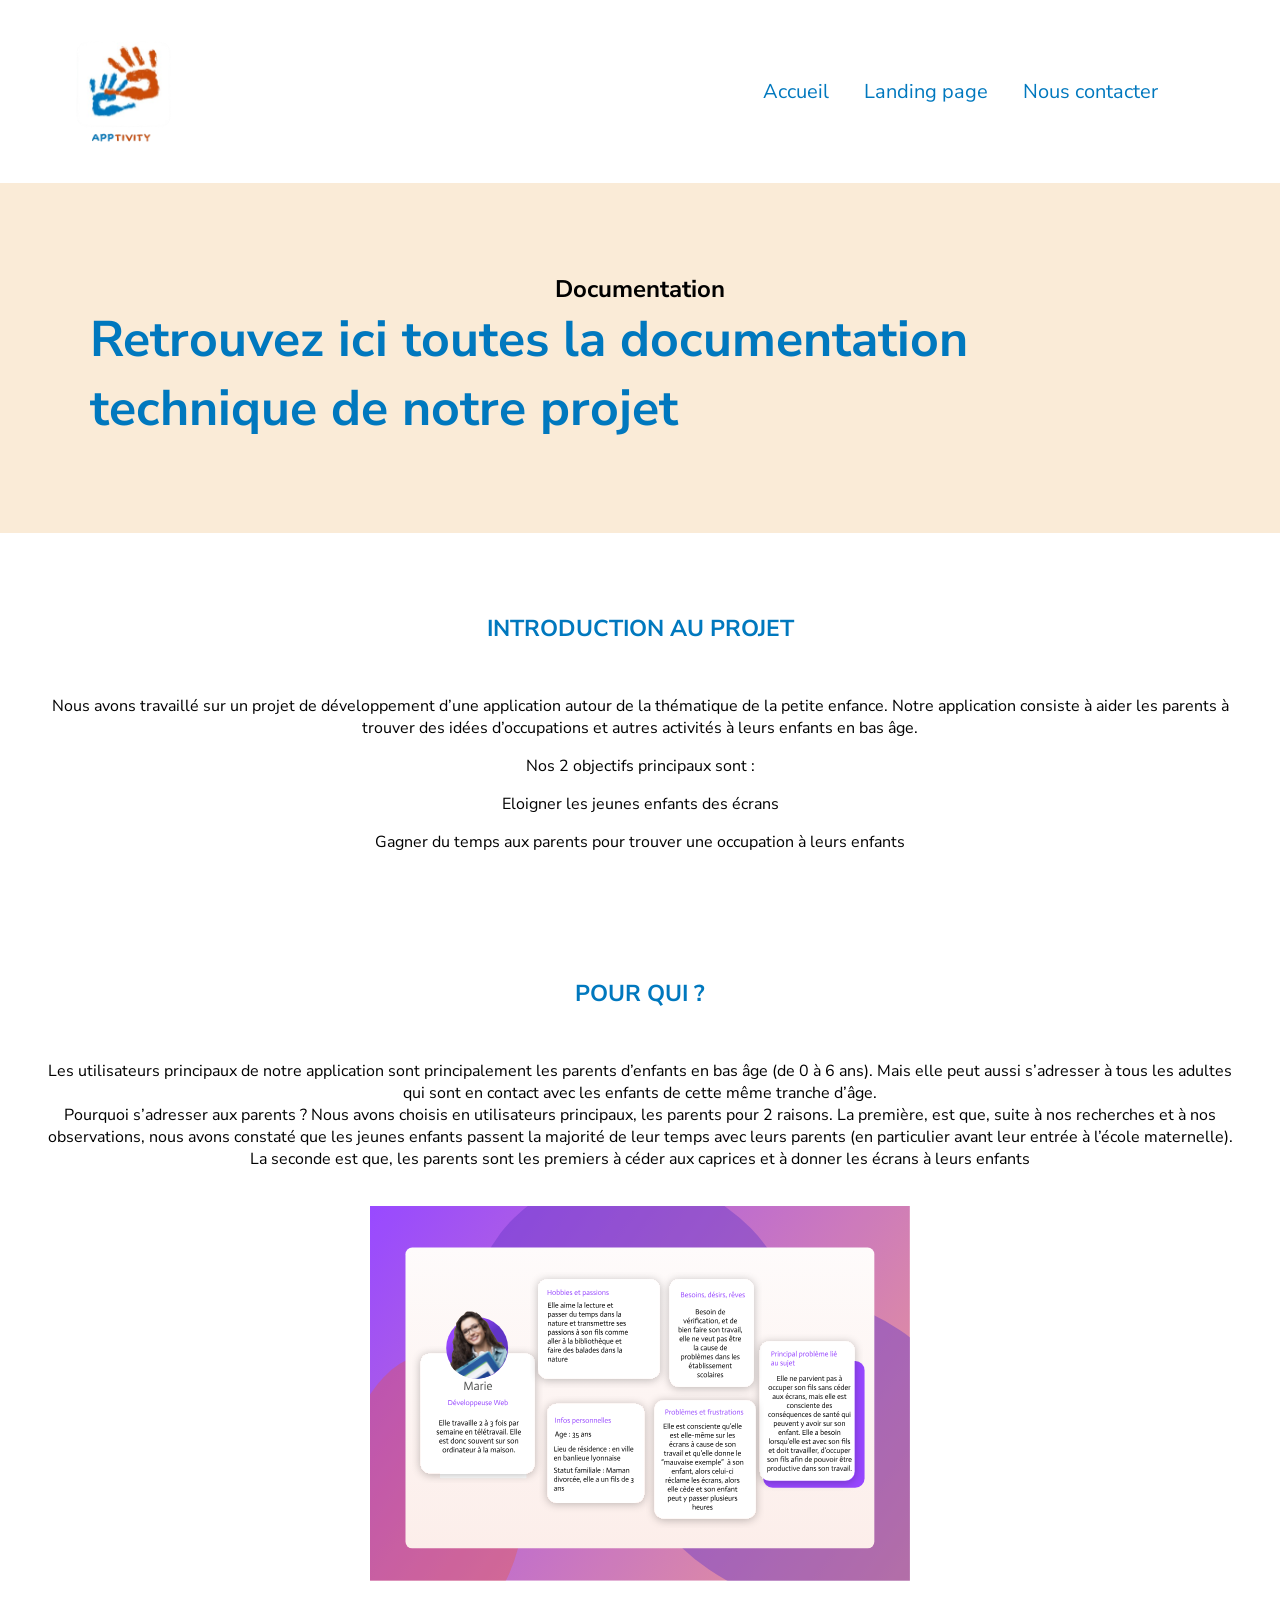
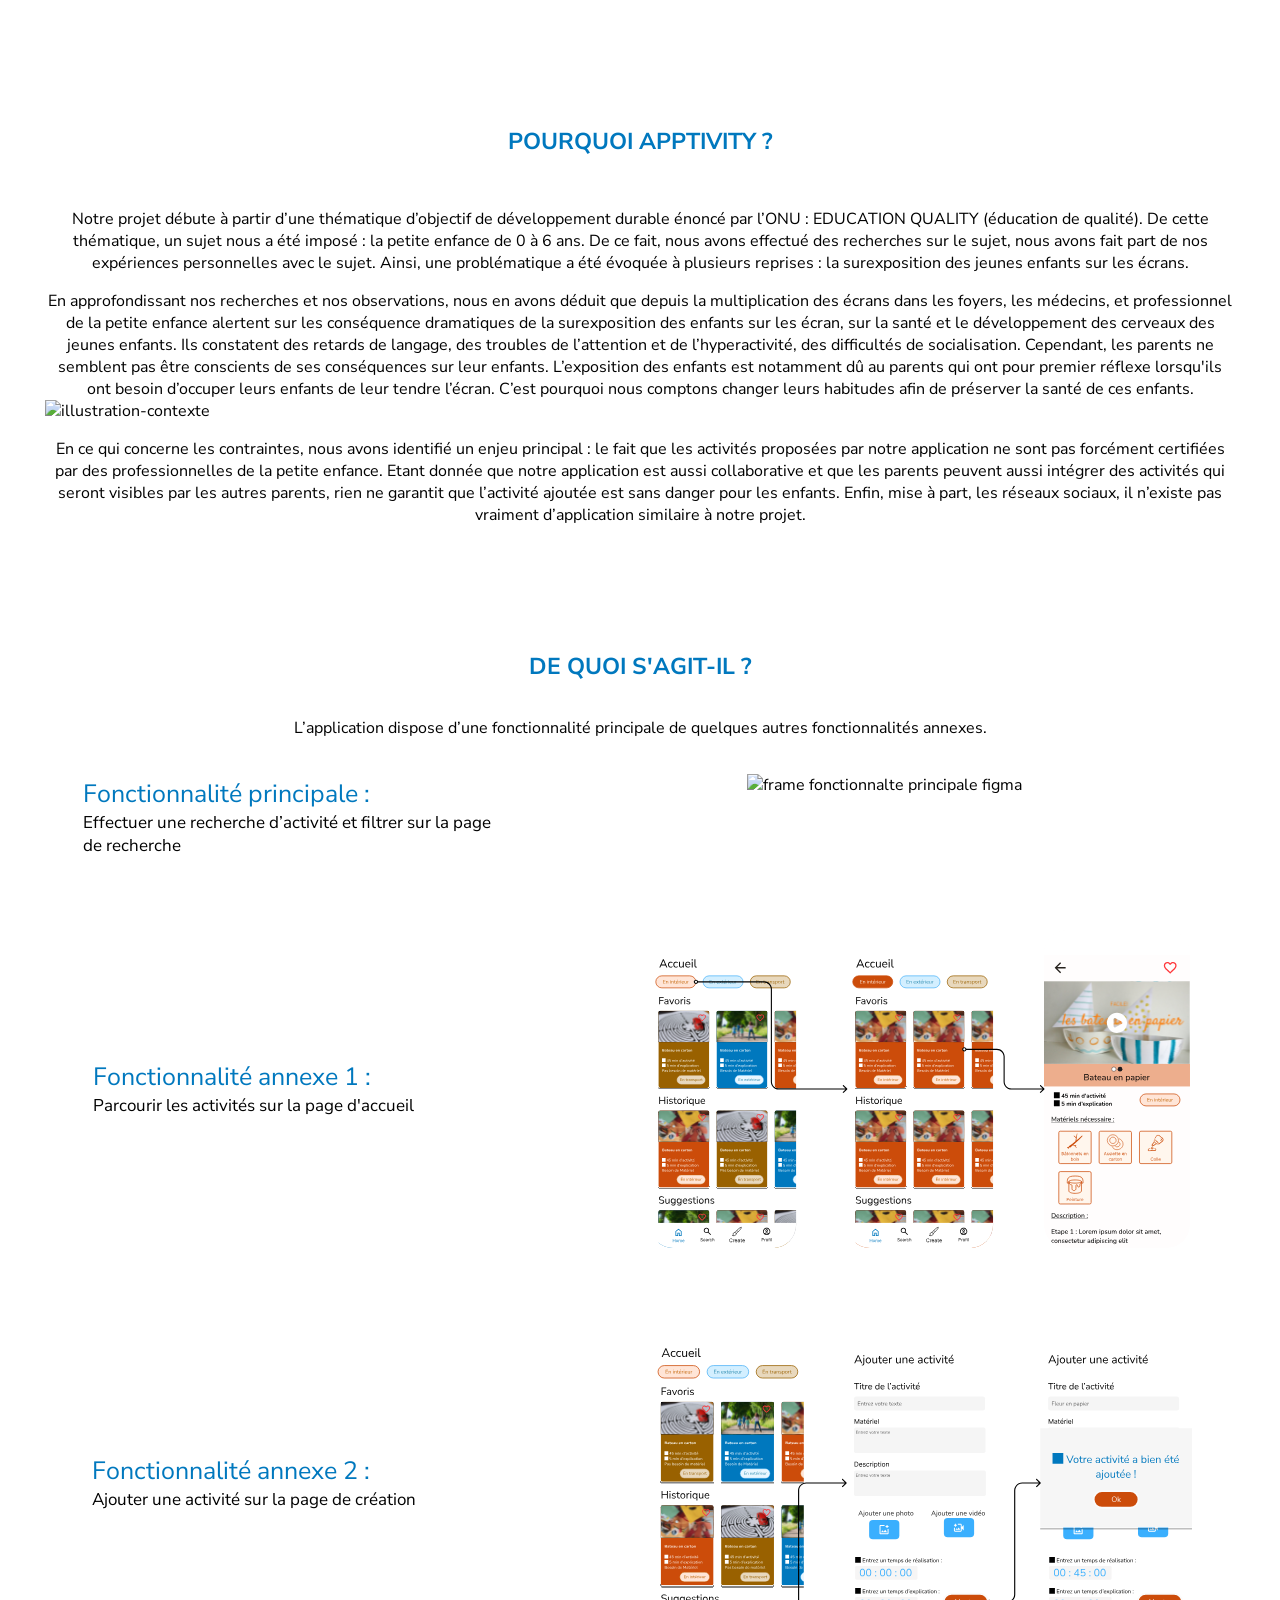
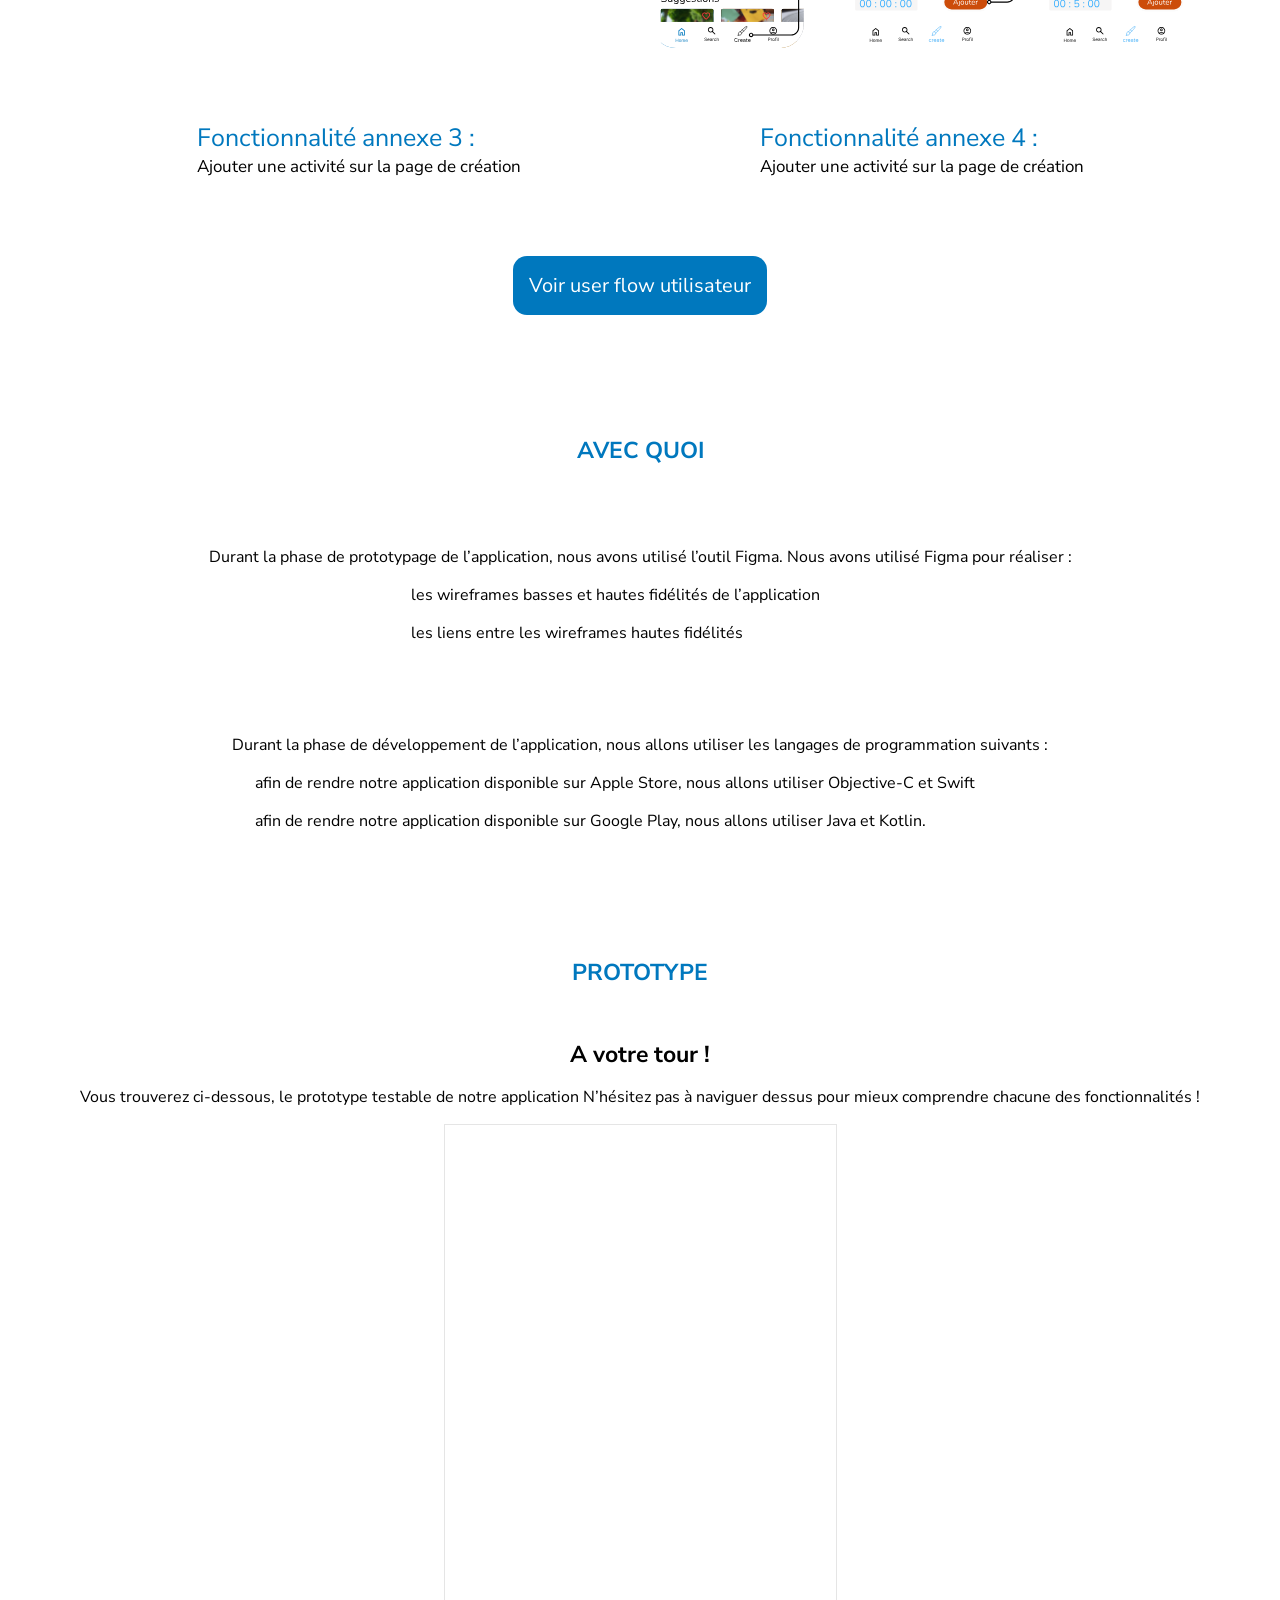
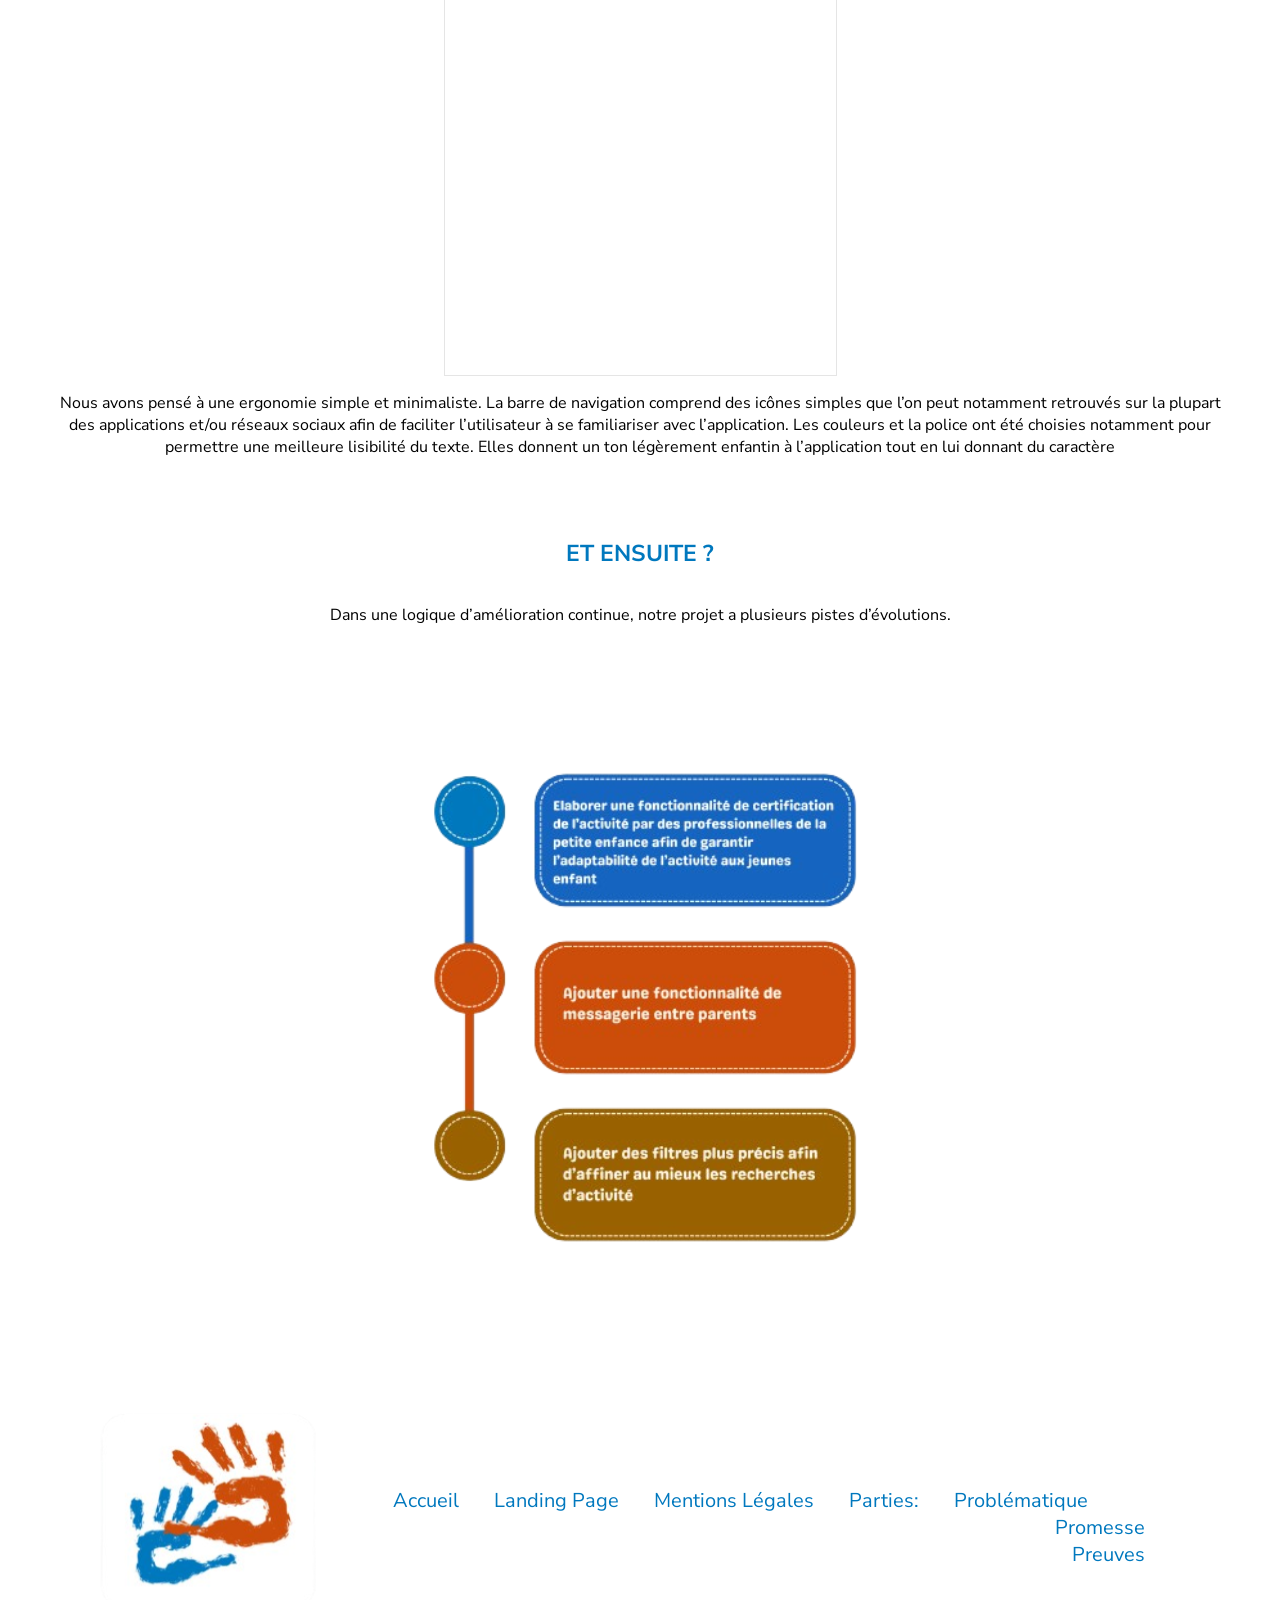
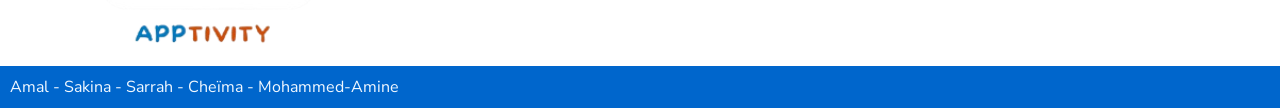
==== commit 146e91be: "Rendu final projet sur l' éducation" ====
--- a/documentation.html
+++ b/documentation.html
@@ -25,7 +25,7 @@
                             <a class="lien-nav" href="">Accueil</a>
                         </li>
                         <li>
-                            <a class="lien-nav" href="">Landing page</a>
+                            <a class="lien-nav" href="index.html">Landing page</a>
                         </li>
                         <li>
                             <a class="lien-nav" href="">Nous contacter</a>
@@ -239,39 +239,48 @@
 
         <!-- FOOTER -->
         <footer>
-            <div class="div-footer">
-                <img src="assets/sectionSolution/logo.svg" alt="logo-appli">
-                <div class="text-footer">
-                    <ul>
-                        <li>
-                            <a href="">Accueil</a>
-                        </li>
-                        <li>
-                            <a href="">Documentation</a>
-                        </li>
-                        <li>
-                            <a href="">Mentions Légales</a>
-                        </li>
-                        <li>
+            <footer>
+                <div class="-footer">
+                    <img class="img-fooooter" src="assets/sectionSolution/logo.svg" alt="logo appli">
+                    <div class="text-footer">
+                        <div class="unfoot">
                             <ul>
                                 <li>
-                                    <a href="">Parties</a>
+                                    <a href="lien-nav">Accueil</a>
                                 </li>
                                 <li>
-                                    <a href="">Problématique</a>
+                                    <a href="index.html">Landing Page</a>
                                 </li>
                                 <li>
-                                    <a href="">Promesse</a>
+                                    <a href="lien-nav">Mentions Légales</a>
                                 </li>
                                 <li>
-                                    <a href="">Preuves</a>
-                                </li>
+                                    <ul>
+                                        <li>
+                                            <a href="lien-nav">Parties:</a>
+
+                                        </li>
+                                        <li>
+                                            <a href="lien-nav">Problématique</a>
+                                        </li>
+                        </div>
+                        <div class="deuxfoot">
+
+                            <li>
+                                <a href="lien-nav">Promesse</a>
+                            </li>
+                            <li>
+                                <a href="lien-nav">Preuves</a>
+                            </li>
                             </ul>
-                        </li>
-                    </ul>
-                </div>
-            </div>
-        </footer>
+                            </li>
+                            </ul>
+                        </div>
+                    </div>
+            </footer>
+            <section class="signature">
+                <p class="prenommm">Amal - Sakina - Sarrah - Cheïma - Mohammed-Amine</p>
+            </section>
     </main>
 </body>
 
--- a/style.css
+++ b/style.css
@@ -188,7 +188,7 @@
 
 #orange {
     box-shadow: 0px 0px 4px #0000001e;
-    border: 1px solid #CC4C0A;
+    border: 1px solid var(--primary);
     color: #cc4b0ad6;
 }
 
@@ -228,7 +228,7 @@
 
 .titre-comment {
     text-align: center;
-    color: #0078BE;
+    color: var(--secondary);
     font-size: 32px;
     margin-bottom: 50px;
     letter-spacing: 2px;
@@ -343,8 +343,9 @@
 }
 
 .div h4 {
-    color: #0078BE;
-}
+    color: var(--secondary);
+}
+
 .card-contain {
     display: flex;
     flex-direction: row;
@@ -356,21 +357,17 @@
     border-radius: 19px;
 }
 
-.card-contain h3{
+.card-contain h3 {
     display: flex;
 }
 
 /* section CTA(Cheima-Sarrah) */
-
-
-
-
 
 /* section Footer (Cheima) */
 .unfoot {
     display: flex;
     flex-direction: row;
-    
+
 
 }
 
@@ -378,7 +375,7 @@
     display: flex;
     flex-direction: column;
     align-items: end;
-    margin-right:43px;
+    margin-right: 43px;
 }
 
 .-footer {
@@ -386,18 +383,28 @@
     flex-direction: row;
     align-items: center;
     justify-content: space-evenly;
+    padding: 20px;
 }
 
 a {
     text-decoration: none;
     font-size: 20px;
-    color: #0078BE;
-}
+    color: var(--secondary);
+}
+
 .flex-row {
     display: flex;
     flex-direction: row;
     justify-content: space-around;
     gap: 20px;
     flex-wrap: nowrap;
-    padding-bottom: 120px;
+}
+
+.signature {
+    background-color: #0066cc;
+}
+
+.prenommm {
+    color: aliceblue;
+    padding: 10px;
 }
--- a/documentation.css
+++ b/documentation.css
@@ -153,4 +153,52 @@
 
 /* FOOTER */
 
-/* copier coller css de la page index */+.unfoot {
+    display: flex;
+    flex-direction: row;
+
+
+}
+
+.deuxfoot {
+    display: flex;
+    flex-direction: column;
+    align-items: end;
+    margin-right: 43px;
+}
+
+.-footer {
+    display: flex;
+    flex-direction: row;
+    align-items: center;
+    justify-content: space-evenly;
+    padding: 20px;
+}
+
+a {
+    text-decoration: none;
+    font-size: 20px;
+    color: #0078BE;
+}
+
+.flex-row {
+    display: flex;
+    flex-direction: row;
+    justify-content: space-around;
+    gap: 20px;
+    flex-wrap: nowrap;
+    padding-bottom: 120px;
+}
+
+.signature {
+    background-color: #0066cc;
+}
+
+.prenommm {
+    color: aliceblue;
+    padding: 10px;
+}
+
+.img-fooooter {
+    width: 230px;
+}
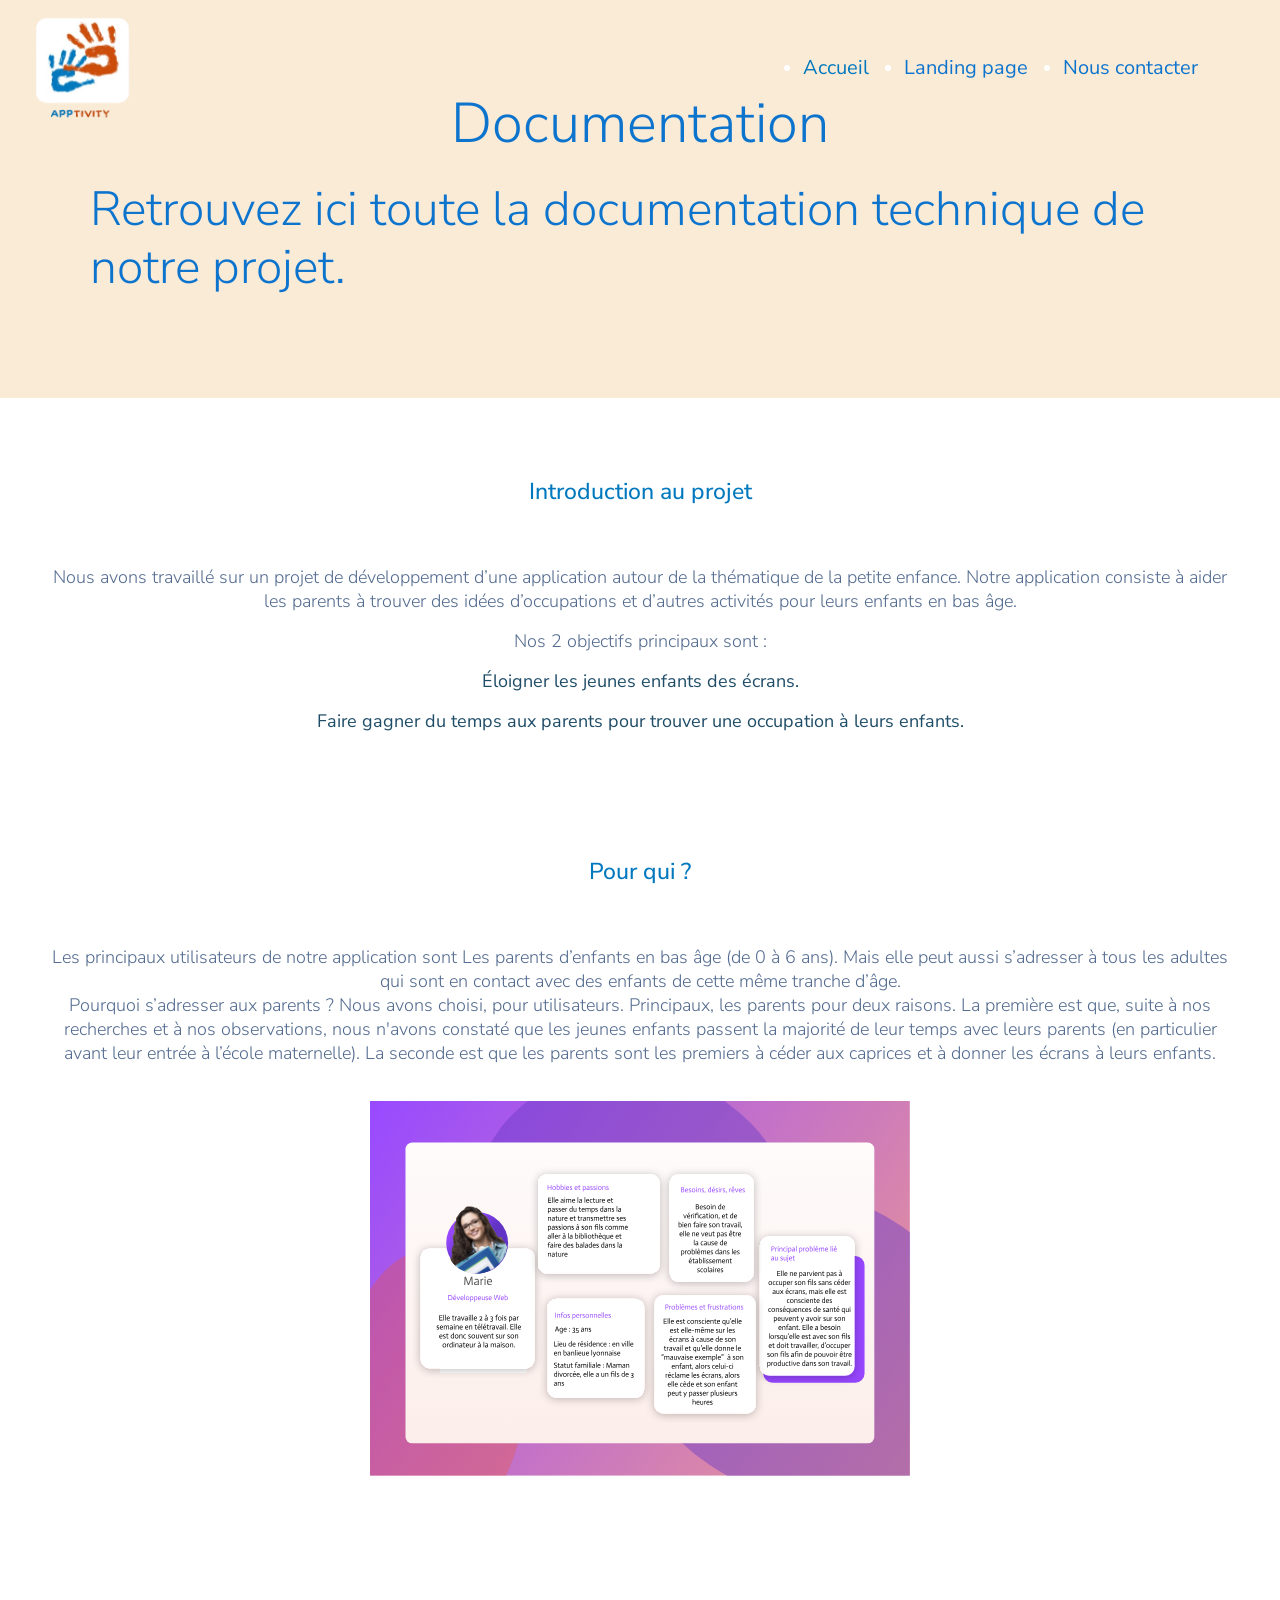
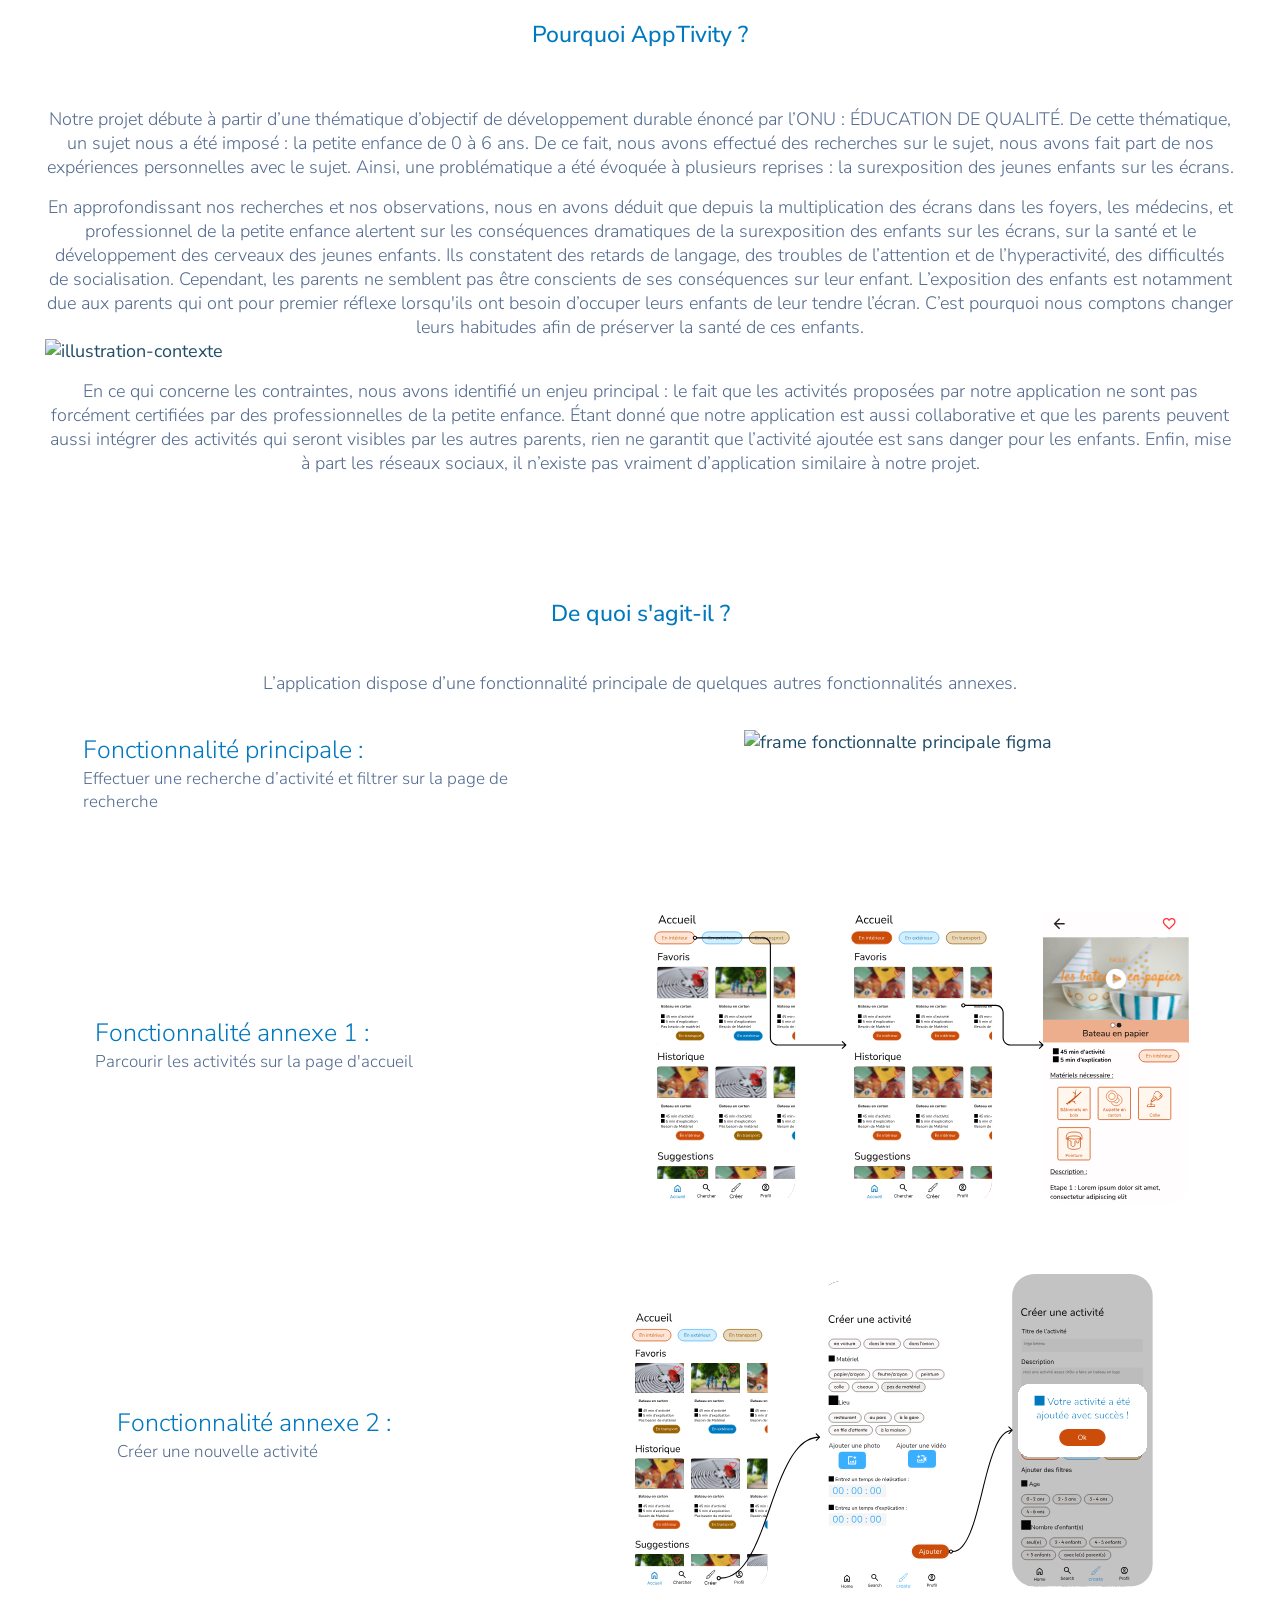
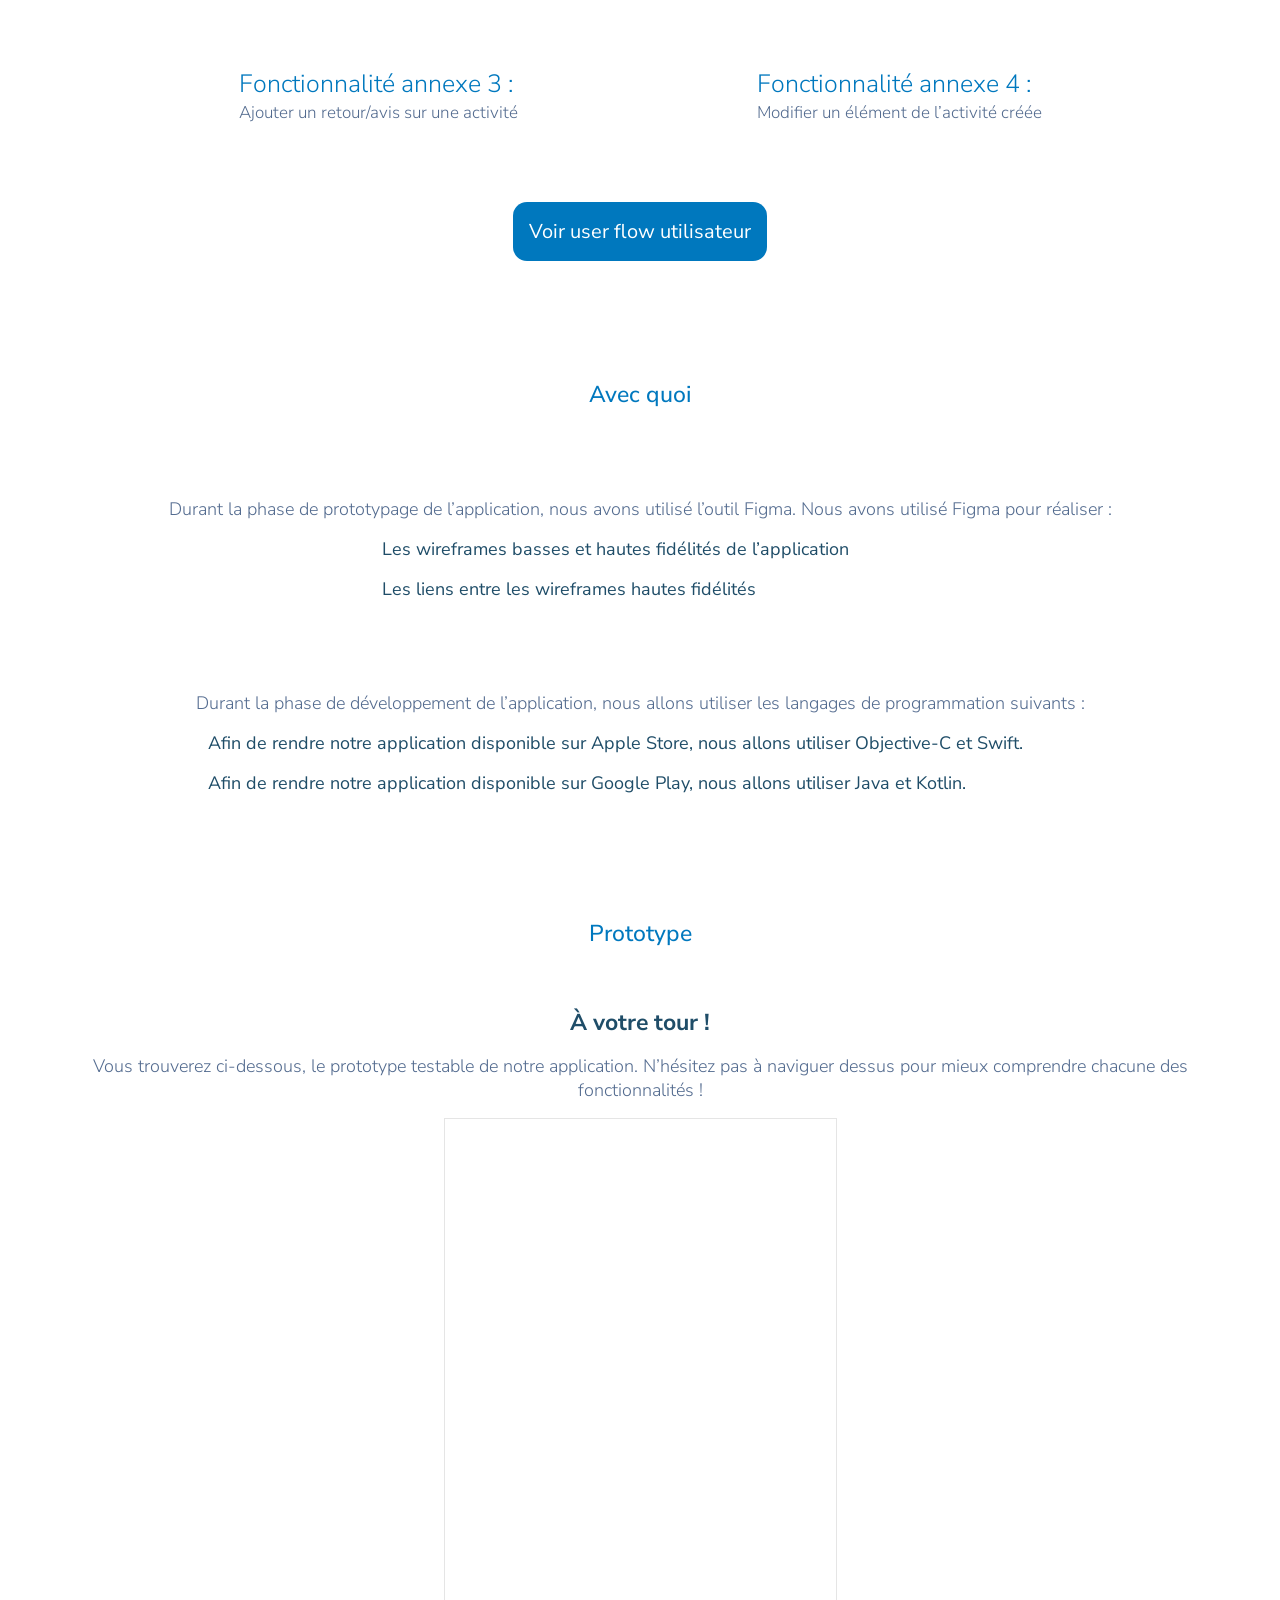
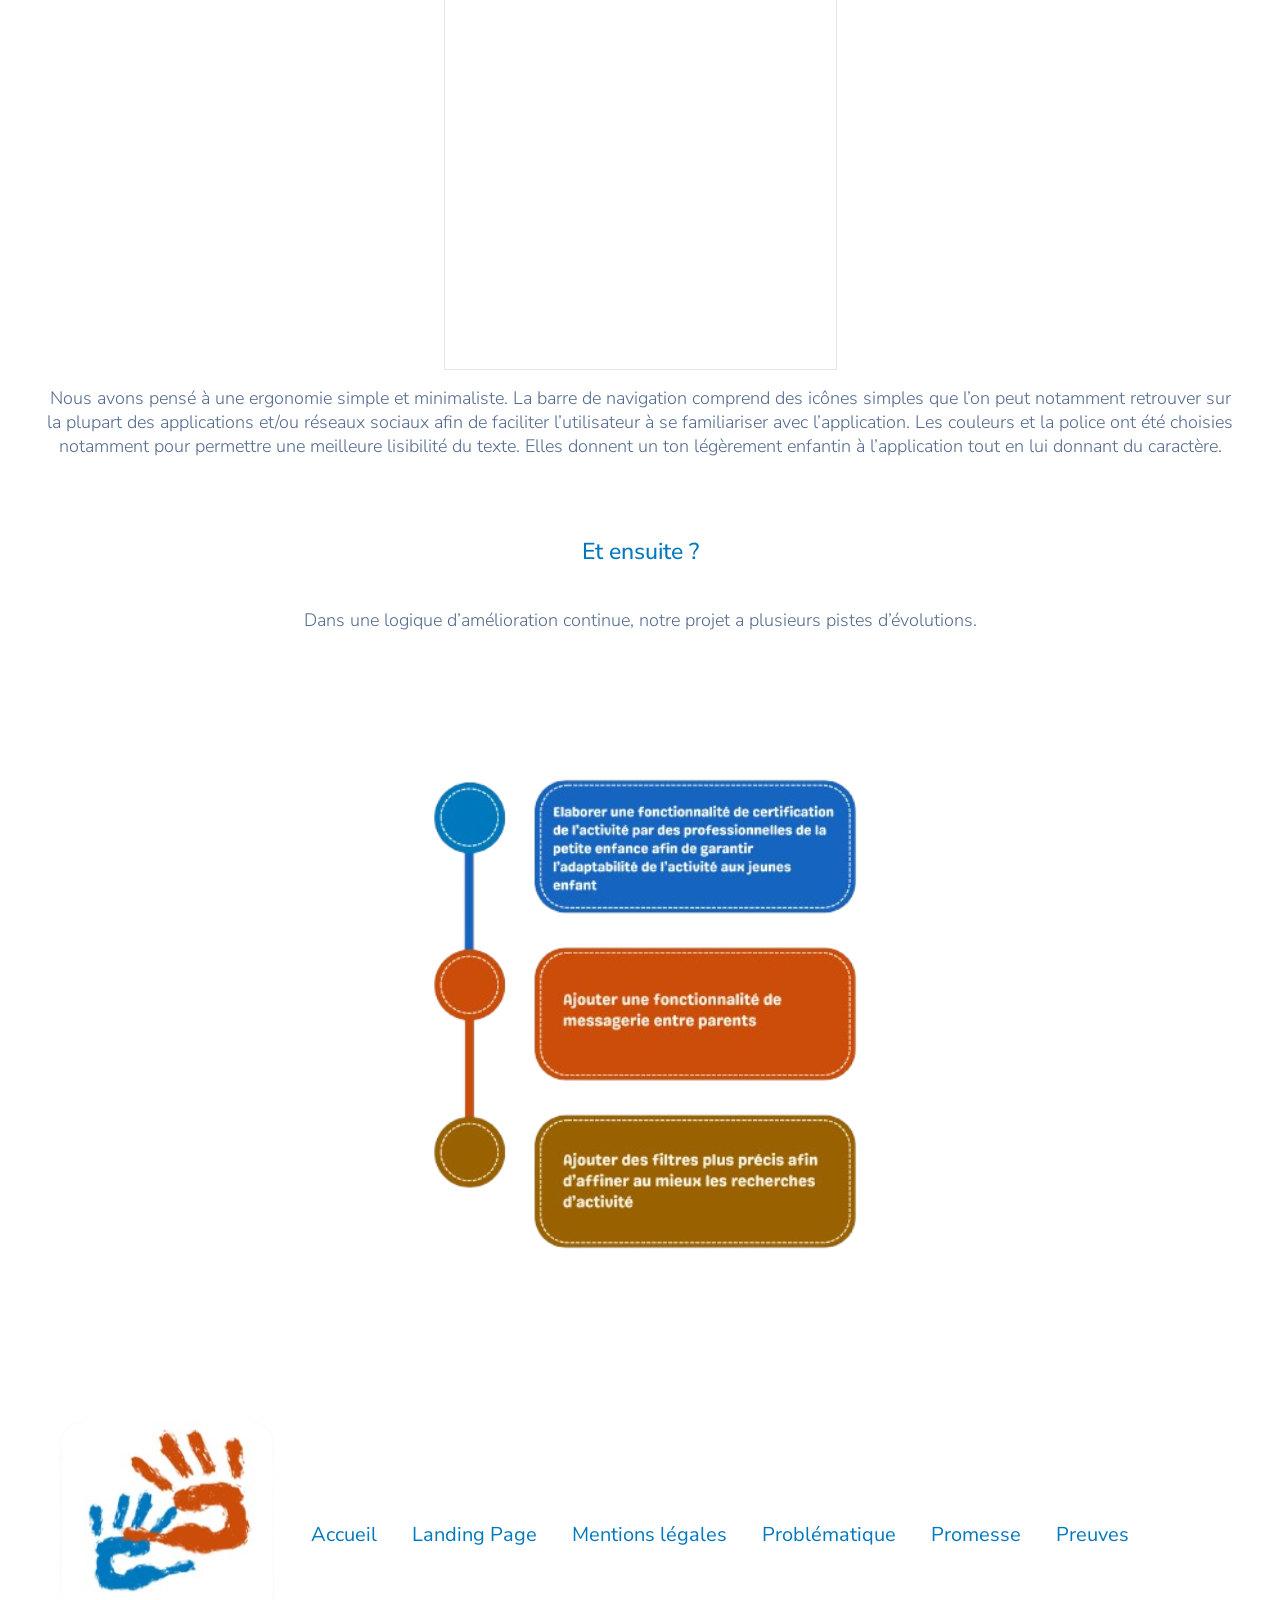
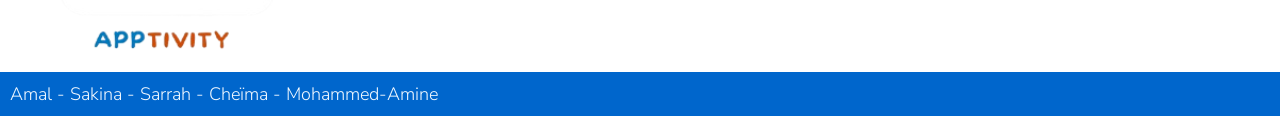
==== commit e2ac57cc: "push" ====
--- a/documentation.html
+++ b/documentation.html
@@ -22,7 +22,7 @@
                 <nav>
                     <ul>
                         <li class="nav-onglet">
-                            <a class="lien-nav" href="">Accueil</a>
+                            <a class="#index.html" href="">Accueil</a>
                         </li>
                         <li>
                             <a class="lien-nav" href="index.html">Landing page</a>
@@ -40,7 +40,7 @@
         <section class="section-hero">
             <div class="div-hero">
                 <h1>Documentation</h1>
-                <h2 class="titre-hero">Retrouvez ici toutes la documentation technique de notre projet</h2>
+                <h2 class="titre-hero">Retrouvez ici toute la documentation technique de notre projet.</h2>
             </div>
         </section>
 
@@ -48,15 +48,14 @@
         <!-- section introduction -->
         <section class="section-introduction">
             <div class="div-colomn">
-                <h3>INTRODUCTION AU PROJET</h3>
+                <h3>Introduction au projet</h3>
                 <p class="paragraphe-center">Nous avons travaillé sur un projet de développement d’une application
-                    autour de la thématique de la
-                    petite enfance. Notre application consiste à aider les parents
-                    à trouver des idées d’occupations et autres activités à leurs enfants en bas âge.</p>
+                    autour de la thématique de la petite enfance. Notre application consiste à aider les parents à
+                    trouver des idées d’occupations et d’autres activités pour leurs enfants en bas âge.</p>
                 <p>Nos 2 objectifs principaux sont :</p>
                 <ul class="objectif">
-                    <li>Eloigner les jeunes enfants des écrans</li>
-                    <li>Gagner du temps aux parents pour trouver une occupation à leurs enfants</li>
+                    <li>Éloigner les jeunes enfants des écrans.</li>
+                    <li>Faire gagner du temps aux parents pour trouver une occupation à leurs enfants.</li>
                 </ul>
             </div>
         </section>
@@ -65,20 +64,20 @@
         <!-- section cible -->
         <section class="section-cible">
             <div class="div-colomn">
-                <h3>POUR QUI ?</h3>
+                <h3>Pour qui ?</h3>
                 <div class="paragraphe-row">
-                    <p class="paragraphe-center">Les utilisateurs principaux de notre application sont principalement
-                        les parents d’enfants en bas âge (de 0 à 6 ans).
-                        Mais elle peut aussi s’adresser à tous les adultes qui sont en contact avec les enfants de cette
+                    <p class="paragraphe-center">Les principaux utilisateurs de notre application sont
+                        Les parents d’enfants en bas âge (de 0 à 6 ans).
+                        Mais elle peut aussi s’adresser à tous les adultes qui sont en contact avec des enfants de cette
                         même tranche d’âge.
                     </p>
-                    <p class="paragraphe-center">Pourquoi s’adresser aux parents ? Nous avons choisis en utilisateurs
-                        principaux, les parents pour 2 raisons.
-                        La première, est que, suite à nos recherches et à nos observations, nous avons constaté que les
+                    <p class="paragraphe-center">Pourquoi s’adresser aux parents ? Nous avons choisi, pour utilisateurs.
+                        Principaux, les parents pour deux raisons.
+                        La première est que, suite à nos recherches et à nos observations, nous n'avons constaté que les
                         jeunes enfants passent la majorité de leur temps avec leurs parents (en particulier avant leur
                         entrée à l’école maternelle).
-                        La seconde est que, les parents sont les premiers à céder aux caprices et à donner les écrans à
-                        leurs enfants
+                        La seconde est que les parents sont les premiers à céder aux caprices et à donner les écrans à
+                        leurs enfants.
                     </p>
                 </div>
                 <img class="img-persona" src="assetsDocumentation/sectionCible/personaProjet2.svg" alt="persona figma">
@@ -89,10 +88,10 @@
         <!-- section contexte -->
         <section class="section-contexte">
             <div class="div-colomn">
-                <h3>POURQUOI APPTIVITY ?</h3>
+                <h3>Pourquoi AppTivity ?</h3>
                 <p class="paragraphe-center">Notre projet débute à partir d’une thématique d’objectif de développement
                     durable énoncé par l’ONU :
-                    EDUCATION QUALITY (éducation de qualité).
+                    ÉDUCATION DE QUALITÉ.
                     De cette thématique, un sujet nous a été imposé : la petite enfance de 0 à 6 ans.
                     De ce fait, nous avons effectué des recherches sur le sujet, nous avons fait part de nos expériences
                     personnelles avec le sujet. Ainsi, une problématique a été évoquée à plusieurs reprises : la
@@ -100,26 +99,24 @@
                 </p>
                 <div class="paragraphe-row">
                     <p class="paragraphe-center">En approfondissant nos recherches et nos observations, nous en avons
-                        déduit que depuis la
-                        multiplication des écrans dans les foyers, les médecins, et professionnel de la petite enfance
-                        alertent sur les conséquence dramatiques de la surexposition des enfants sur les écran, sur la
-                        santé et le développement des cerveaux des jeunes enfants. Ils constatent des retards de
-                        langage, des troubles de l’attention et de l’hyperactivité, des difficultés de socialisation.
-                        Cependant, les parents ne semblent pas être conscients de ses conséquences sur leur enfants.
-                        L’exposition des enfants est notamment dû au parents qui ont pour premier réflexe lorsqu'ils ont
-                        besoin d’occuper leurs enfants de leur tendre l’écran.
+                        déduit que depuis la multiplication des écrans dans les foyers, les médecins, et professionnel
+                        de la petite enfance alertent sur les conséquences dramatiques de la surexposition des enfants
+                        sur les écrans, sur la santé et le développement des cerveaux des jeunes enfants. Ils constatent
+                        des retards de langage, des troubles de l’attention et de l’hyperactivité, des difficultés de
+                        socialisation.
+                        Cependant, les parents ne semblent pas être conscients de ses conséquences sur leur enfant.
+                        L’exposition des enfants est notamment due aux parents qui ont pour premier réflexe lorsqu'ils
+                        ont besoin d’occuper leurs enfants de leur tendre l’écran.
                         C’est pourquoi nous comptons changer leurs habitudes afin de préserver la santé de ces enfants.
                     </p>
                     <img src="" alt="illustration-contexte">
                 </div>
                 <p class="paragraphe-center">En ce qui concerne les contraintes, nous avons identifié un enjeu principal
-                    : le fait que les
-                    activités proposées par notre application ne sont pas forcément certifiées par des professionnelles
-                    de la petite enfance.
-                    Etant donnée que notre application est aussi collaborative et que les parents peuvent aussi intégrer
-                    des activités qui seront visibles par les autres parents, rien ne garantit que l’activité ajoutée
-                    est sans danger pour les enfants.
-                    Enfin, mise à part, les réseaux sociaux, il n’existe pas vraiment d’application similaire à notre
+                    : le fait que les activités proposées par notre application ne sont pas forcément certifiées par des
+                    professionnelles de la petite enfance. Étant donné que notre application est aussi collaborative et
+                    que les parents peuvent aussi intégrer des activités qui seront visibles par les autres parents,
+                    rien ne garantit que l’activité ajoutée est sans danger pour les enfants.
+                    Enfin, mise à part les réseaux sociaux, il n’existe pas vraiment d’application similaire à notre
                     projet.
                 </p>
             </div>
@@ -129,7 +126,7 @@
         <!-- section service -->
         <section class="section-service">
             <div class="div-colomn-service">
-                <h3>DE QUOI S'AGIT-IL ?</h3>
+                <h3>De quoi s'agit-il ?</h3>
                 <p class="paragraphe-center">L’application dispose d’une fonctionnalité principale de quelques autres
                     fonctionnalités annexes.</p>
                 <div class="card-fonctionnalite-row">
@@ -137,7 +134,7 @@
                         <p class="titre-fonct">Fonctionnalité principale :</p>
                         <p>Effectuer une recherche d’activité et filtrer sur la page de recherche</p>
                     </div>
-                    <img src="assetsDocumentation/sectionService/fonctionPrincipale.svg"
+                    <img src="assetsDocumentation/sectionService/Foncti-principale-search.svg"
                         alt="frame fonctionnalte principale figma">
                 </div>
                 <div class="card-fonctionnalite-row">
@@ -145,25 +142,25 @@
                         <p class="titre-fonct">Fonctionnalité annexe 1 :</p>
                         <p>Parcourir les activités sur la page d'accueil</p>
                     </div>
-                    <img src="assetsDocumentation/sectionService/fonctionAnnexe1Search.svg"
+                    <img src="assetsDocumentation/sectionService/Fonct-annexe-1-home.svg"
                         alt="frame fonctionnalte search figma">
                 </div>
                 <div class="card-fonctionnalite-row">
                     <div class="paragraphe-colomn">
                         <p class="titre-fonct">Fonctionnalité annexe 2 :</p>
-                        <p>Ajouter une activité sur la page de création</p>
-                    </div>
-                    <img src="assetsDocumentation/sectionService/fonctionAnnexe2Create.svg"
+                        <p>Créer une nouvelle activité</p>
+                    </div>
+                    <img src="assetsDocumentation/sectionService/Foncti-annexe-2-create.svg"
                         alt="frame fonctionnalte create figma">
                 </div>
                 <div class="card-fonctionnalite-row">
                     <div class="paragraphe-colomn">
                         <p class="titre-fonct">Fonctionnalité annexe 3 :</p>
-                        <p>Ajouter une activité sur la page de création</p>
+                        <p>Ajouter un retour/avis sur une activité</p>
                     </div>
                     <div class="paragraphe-colomn">
                         <p class="titre-fonct">Fonctionnalité annexe 4 :</p>
-                        <p>Ajouter une activité sur la page de création</p>
+                        <p>Modifier un élément de l’activité créée</p>
                     </div>
                 </div>
                 <a class="bouton-lien-userflow" href="">Voir user flow utilisateur</a>
@@ -174,30 +171,22 @@
         <!-- section technologie -->
         <section class="section-tech">
             <div class="div-row">
-                <h3> AVEC QUOI </h3>
+                <h3>Avec quoi</h3>
                 <div class="div-colomn">
-                    <P>Durant la phase de prototypage de l’application, nous avons utilisé l’outil Figma. Nous avons
+                    <p>Durant la phase de prototypage de l’application, nous avons utilisé l’outil Figma. Nous avons
                         utilisé Figma pour réaliser :
-                    </P>
+                    </p>
                     <ul class="list">
-                        <li>les wireframes basses et hautes fidélités de l’application
-                        </li>
-                        <li>les liens entre les wireframes hautes fidélités
-
-                        </li>
+                        <li>Les wireframes basses et hautes fidélités de l’application</li>
+                        <li>Les liens entre les wireframes hautes fidélités</li>
                     </ul>
                 </div>
                 <div class="div-colomn">
-                    <P> Durant la phase de développement de l’application, nous allons utiliser les langages de
-                        programmation suivants :
-                    </P>
+                    <p>Durant la phase de développement de l’application, nous allons utiliser les langages de programmation suivants :
+                    </p>
                     <ul class="list">
-                        <li>afin de rendre notre application disponible sur Apple Store, nous allons utiliser
-                            Objective-C et Swift </li>
-                        <li> afin de rendre notre application disponible sur Google Play, nous allons utiliser Java et
-                            Kotlin.
-
-                        </li>
+                        <li>Afin de rendre notre application disponible sur Apple Store, nous allons utiliser Objective-C et Swift.</li>
+                        <li>Afin de rendre notre application disponible sur Google Play, nous allons utiliser Java et Kotlin.</li>
                     </ul>
                 </div>
             </div>
@@ -207,10 +196,10 @@
         <!-- section prototype -->
         <section class="section-prototype">
             <div class="div-colomn">
-                <h3>PROTOTYPE</h3>
-                <h4>A votre tour !</h4>
-                <p class="paragraphe-center">Vous trouverez ci-dessous, le prototype testable de notre application
-                    N’hésitez pas à naviguer dessus pour mieux comprendre chacune des fonctionnalités !
+                <h3>Prototype</h3>
+                <h4>À votre tour !</h4>
+                <p class="paragraphe-center">Vous trouverez ci-dessous, le prototype testable de notre application.
+N’hésitez pas à naviguer dessus pour mieux comprendre chacune des fonctionnalités !
                 </p>
                 <!--frameborder="0"-->
                 <iframe style="border: 1px solid rgba(0, 0, 0, 0.1);" width="393" height="852"
@@ -218,11 +207,8 @@
                     allowfullscreen>
                 </iframe>
                 <p class=" paragraphe-center">Nous avons pensé à une ergonomie simple et minimaliste.
-                    La barre de navigation comprend des icônes simples que l’on peut notamment retrouvés sur la plupart
-                    des applications et/ou réseaux sociaux afin de faciliter l’utilisateur à se familiariser avec
-                    l’application.
-                    Les couleurs et la police ont été choisies notamment pour permettre une meilleure lisibilité du
-                    texte. Elles donnent un ton légèrement enfantin à l’application tout en lui donnant du caractère
+La barre de navigation comprend des icônes simples que l’on peut notamment retrouver sur la plupart des applications et/ou réseaux sociaux afin de faciliter l’utilisateur à se familiariser avec l’application.
+Les couleurs et la police ont été choisies notamment pour permettre une meilleure lisibilité du texte. Elles donnent un ton légèrement enfantin à l’application tout en lui donnant du caractère.
                 </p>
             </div>
         </section>
@@ -230,9 +216,8 @@
 
         <!-- section evolution -->
         <section class="evolution">
-            <h3>ET ENSUITE ?</h3>
-            <p class="paragraphe-center">Dans une logique d’amélioration continue, notre projet a plusieurs pistes
-                d’évolutions.</p>
+            <h3>Et ensuite ?</h3>
+            <p class="paragraphe-center">Dans une logique d’amélioration continue, notre projet a plusieurs pistes d’évolutions.</p>
             <img src="assetsDocumentation/sectionEvolution/illustrationEvolution.svg" alt="illustration-evolution">
         </section>
 
@@ -243,40 +228,32 @@
                 <div class="-footer">
                     <img class="img-fooooter" src="assets/sectionSolution/logo.svg" alt="logo appli">
                     <div class="text-footer">
-                        <div class="unfoot">
-                            <ul>
-                                <li>
-                                    <a href="lien-nav">Accueil</a>
-                                </li>
-                                <li>
-                                    <a href="index.html">Landing Page</a>
-                                </li>
-                                <li>
-                                    <a href="lien-nav">Mentions Légales</a>
-                                </li>
-                                <li>
-                                    <ul>
-                                        <li>
-                                            <a href="lien-nav">Parties:</a>
-
-                                        </li>
-                                        <li>
-                                            <a href="lien-nav">Problématique</a>
-                                        </li>
-                        </div>
-                        <div class="deuxfoot">
-
-                            <li>
-                                <a href="lien-nav">Promesse</a>
-                            </li>
-                            <li>
-                                <a href="lien-nav">Preuves</a>
-                            </li>
-                            </ul>
-                            </li>
-                            </ul>
-                        </div>
-                    </div>
+                        <ul class="unfoot">
+                            <li>
+                                <a href="lien-nav">Accueil</a>
+                            </li>
+                            <li>
+                                <a href="index.html">Landing Page</a>
+                            </li>
+                            <li>
+                                <a href="lien-nav">Mentions légales</a>
+                            </li>
+                            <li>
+                                <ul>
+                                    <li>
+                                        <a href="lien-nav">Problématique</a>
+                                    </li>
+                                    <li>
+                                        <a href="lien-nav">Promesse</a>
+                                    </li>
+                                    <li>
+                                        <a href="lien-nav">Preuves</a>
+                                    </li>
+                                </ul>
+                            </li>
+                        </ul>
+                    </div>
+                </div>
             </footer>
             <section class="signature">
                 <p class="prenommm">Amal - Sakina - Sarrah - Cheïma - Mohammed-Amine</p>
--- a/style.css
+++ b/style.css
@@ -1,28 +1,67 @@
+/* Variables */
 :root {
     --primary: #CC4C0A;
     --secondary: #0078BE;
     --tertiary: #996100;
-    --text: #010101;
-    --paragraph-font-size: 16px;
-}
-
+    --text: #1f4d68;
+    --paragraph-font-size: 18px;
+    --blue-1: #FBFDFF;
+    --blue-3: #E6F4FE;
+    --blue-6: #ACD8FC;
+    --blue-8: #0084E6A1;
+    --blue-9: #0090FF;
+    --blue-11: #0D74CE;
+    --blue-12: #113264;
+
+}
+
+
+/* Reset */
 * {
     margin: 0;
     box-sizing: border-box;
     padding: 0;
     font-family: "Nunito Sans", sans-serif;
-}
-
+        text-wrap-style: balance;
+}
+
+
+/* Style Global */
 body {
     color: var(--text);
+    font-size: var(--paragraph-font-size);
+}
+
+h1,
+h2,
+h3 {
+    color: var(--blue-11);
+    font-weight: 300;
+    line-height: 1.2;
+}
+
+h1 {
+    font-size: 56px;
+    margin-bottom: 24px;
 }
 
 h2 {
-    font-size: 50px;
-    color: var(--secondary);
-    display: flex;
-    justify-content: center;
-    padding-bottom: 50px;
+    font-size: 48px;
+    display: flex;
+    justify-content: center;
+    margin-bottom: 12px;
+}
+
+h3 {
+    color: var(--blue-12);
+    margin-bottom: 8px;
+    font-size: 20px;
+    font-weight: 500;
+}
+
+p {
+    color: #113264b8;
+    font-weight: 300;
 }
 
 ul {
@@ -31,14 +70,74 @@
     gap: 70px;
 }
 
+li {
+    list-style: none;
+}
+
 article {
+    display: flex;
+    flex-direction: column;
+}
+
+.padding-bottom {
+    padding-bottom: 160px;
+}
+
+
+/* Container/Boites */
+.section-padding {
+    padding: 120px 32px;
+}
+
+.container {
+    max-width: 1200px;
+    margin: auto;
+}
+
+.flex-column {
     display: flex;
     flex-direction: column;
     align-items: center;
-}
-
-.padding-bottom {
-    padding-bottom: 150px;
+    text-align: center;
+    justify-content: center;
+}
+
+.container>h2,
+.container>p {
+    text-align: center;
+    margin-inline: auto;
+}
+
+.container>h2 {
+    max-width: 820px;
+}
+
+.container>p {
+    max-width: 980px;
+    margin-bottom: 64px;
+}
+
+
+/* Boutons */
+.button {
+    text-decoration: none;
+    font-size: 22px;
+    background-color: var(--blue-9);
+    color: white;
+    padding: 13px 33px;
+    border-radius: 8px;
+}
+
+
+/* Card */
+.card {
+    width: 320px;
+    display: flex;
+    flex-direction: column;
+}
+
+.img-card {
+    margin-bottom: 16px;
 }
 
 
@@ -46,48 +145,62 @@
 .div-header {
     display: flex;
     flex-direction: row;
+    padding: 16px 32px;
     justify-content: space-between;
-    padding: 40px;
-    justify-content: center;
     align-items: center;
-    gap: 590px;
+    position: absolute;
+    width: 100%;
 }
 
 .img-header {
     width: 100px;
+}
+
+
+/* Section HERO (Mohamed-Amine) */
+#hero-section {
+    min-height: 100vh;
+    display: flex;
+
+    .container {
+        max-width: 1440px;
+
+    }
+
+    .texte-hero {
+        display: flex;
+        flex-direction: column;
+        padding: 48px 80px 0 56px;
+    }
+
+    h2 {
+        font-size: 26px;
+        color: var(--text);
+        display: flex;
+        justify-content: center;
+        font-weight: 400;
+        padding-bottom: 0px;
+
+    }
+
+    .button {
+        margin-top: 48px;
+    }
+
+    P {
+        font-size: 24px;
+    }
+
+    img {
+        max-width: 640px;
+        width: 50%;
+    }
 }
 
 a.lien-nav {
     text-decoration: none;
     font-size: 20px;
-    color: #0078BE;
-}
-
-li {
-    list-style: none;
-}
-
-
-/* Section HERO (Mohamed-Amine) */
-a.bouton-hero {
-    text-decoration: none;
-    font-size: 22px;
-    background-color: #0078BE;
-    color: white;
-    padding: 8px;
-    padding-inline-end: 23px;
-    padding-inline-start: 23px;
-    border-radius: 8px;
-}
-
-.texte-hero {
-    display: flex;
-    flex-direction: column;
-    gap: 40px;
-}
-
-.texte-hero h2 {
-    justify-content: start;
+    color: var(--blue-11);
 }
 
 a {
@@ -96,11 +209,6 @@
 
 
 /* Section Probleme(Amal) */
-.container {
-    max-width: 1200px;
-    margin: auto;
-}
-
 .flex-row {
     display: flex;
     flex-direction: row;
@@ -122,19 +230,6 @@
     border-radius: 1rem;
 }
 
-.contenu-enjeu-sante p {
-    color: white;
-}
-
-.flex-column {
-    display: flex;
-    flex-direction: column;
-    align-items: center;
-    text-align: center;
-    justify-content: center;
-    gap: 2rem;
-}
-
 .text-enjeu-sante {
     font-size: var(--paragraph-font-size);
     margin: 0 2rem;
@@ -145,77 +240,83 @@
     border-radius: 0 1rem 1rem 0;
 }
 
+.img-carde{
+    object-fit: cover;
+    border-radius: 0 1rem 1rem 0;
+}
+
 .all-cards {
     display: flex;
-    gap: 30px;
-    margin-top: 5rem;
-}
-
-.card {
-    width: 380px;
-    display: flex;
-    flex-direction: column;
-    gap: 10px;
-    box-shadow: #666;
-}
-
-.card img {
-    width: 100%;
-}
-
-.paragraphe-card {
-    display: flex;
-    text-align: center;
+    gap: 48px;
+    justify-content: center;
 }
 
 
 /* Section Solution(Cheima) */
+#solution {
+    .container {
+        img {
+            width: 250px;
+        }
+    }
+    .flex-row {
+        .flex-column {
+            gap: 48px;
+        }
+    }
+}
+
 .card-benefice {
-    gap: 10px;
     width: 400px;
     height: 50%;
-    padding: 20px;
+    padding: 28px;
     justify-content: center;
     border-radius: 10px;
     align-items: start;
+    text-align: start;
+    box-shadow: 0px 0px 4px #0000001e;
+
+    svg {
+        width: 70px;
+        margin-top: -8px;
+        margin-left: -8px;
+        margin-bottom: 16px;
+    }
 }
 
 #blue {
-    box-shadow: 0px 0px 4px #0000001e;
-    border: 1px solid #0078be56;
-    color: #0066cc;
+    border: 1px solid #0a56ccb7;
+    color: #0a56ccb7;
+
+    svg {
+        fill: #0a58cc;
+    }
 }
 
 #orange {
-    box-shadow: 0px 0px 4px #0000001e;
-    border: 1px solid var(--primary);
-    color: #cc4b0ad6;
+    border: 1px solid #cc4b0ab7;
+    color: var(--primary);
+
+    svg {
+        fill: var(--primary);
+    }
 }
 
 #yellow {
-    box-shadow: 0px 0px 4px #0000001e;
-    border: 1px solid #996100;
-    color: #996100be;
-}
-
-.card-benefice p {
-    text-align: start;
-}
-
-.card-benefice svg {
-    width: 70px;
-}
-
-#solution .flex-column {
-    display: flex;
-    justify-content: space-evenly;
+    border: 1px solid #996100ba;
+    color: var(--tertiary);
+
+    svg {
+        fill: var(--tertiary);
+    }
 }
 
 
 /* Section Preuve (Sakina) */
 #preuves {
-    max-width: 800px;
+    max-width: 1200px;
     margin: 0 auto;
+    padding: 40px 24px;
 }
 
 .container-carrousel {
@@ -223,152 +324,191 @@
     display: flex;
     align-items: center;
     justify-content: center;
-    gap: 20px;
-}
-
-.titre-comment {
-    text-align: center;
-    color: var(--secondary);
-    font-size: 32px;
-    margin-bottom: 50px;
-    letter-spacing: 2px;
+    gap: 24px;
+    padding: 24px 0;
 }
 
 .carrousel {
     width: 100%;
-    max-width: 500px;
-    overflow: hidden;
-}
-
-.defilement {
-    display: flex;
-    transition: transform 0.5s ease-in-out;
+    max-width: 1120px;
+    overflow: visible;
+    display: flex;
+    flex-direction: column;
+    align-items: center;
+    gap: 18px;
+}
+
+.defiler {
+    width: 100%;
+    max-width: 1120px;
+    display: flex;
+    align-items: stretch;
+    justify-content: center;
+    gap: 24px;
 }
 
 .carte {
-
-    background:
-        radial-gradient(circle at top left,
-            rgba(0, 120, 190, .15),
-            transparent 40%),
-        radial-gradient(circle at bottom right,
-            rgba(204, 76, 10, .15),
-            transparent 40%);
-    box-shadow: 0px 10px 30px rgb(12, 12, 12);
-    border-radius: 10px;
-    padding: 30px;
+    max-width: 360px;
+    min-height: 360px;
+    box-sizing: border-box;
+    padding: 28px;
+    border-radius: 24px;
+    background: rgba(255, 255, 255, 0.98);
+    border: 1px solid rgba(15, 23, 42, 0.08);
+    box-shadow: 0 34px 72px rgba(20, 31, 56, 0.12);
     text-align: center;
-}
-
-#img1 {
+    transition: transform 260ms ease, opacity 260ms ease, box-shadow 260ms ease;
+    opacity: 0.94;
+    display: flex;
+    flex-direction: column;
+}
+
+.carte img.avatar {
     width: 100px;
     height: 100px;
     border-radius: 50%;
     object-fit: cover;
-    margin-top: 15px;
-    margin-bottom: 15px;
-}
-
-#nom1 {
+    margin: 0 auto 18px;
+}
+
+.carte.left,
+.carte.right {
+    transform: translateY(10px) scale(0.96);
+    opacity: 0.88;
+}
+
+.carte.active {
+    box-shadow: 0 45px 90px rgba(15, 23, 42, 0.18), 0 14px 28px rgba(15, 23, 42, 0.1);
+    opacity: 1;
+}
+
+.carte .nom {
+    margin: 10px 0 4px;
     font-size: 18px;
-    margin-bottom: 10px;
-}
-
-.note {
-    color: #ffc107;
+    font-weight: 700;
+    color: #102240;
+}
+
+.carte .note {
+    margin-bottom: 12px;
+    color: #ffb703;
     font-size: 18px;
-    letter-spacing: 5px;
-    margin-bottom: 15px;
-}
-
-#titre1 {
-    font-size: 18px;
+    letter-spacing: 0.1em;
+}
+
+.carte .titre {
+    margin: 10px 0 14px;
     color: #0066cc;
-    margin-bottom: 18px;
-}
-
-.commentaire1 {
-    font-size: 14px;
-    color: #666;
-}
-
-.fleche {
-    background-color: #0066cc;
-    color: white;
+    font-size: 16px;
+    line-height: 1.4;
+}
+
+.carte .commentaire {
+    font-size: 15px;
+    color: #475066;
+    margin-top: 8px;
+    text-align: center;
+    line-height: 1.75;
+}
+
+.container-carrousel {
+    padding: 10px 32px;
+}
+
+.slides {
+    display: flex;
+    gap: 10px;
+    margin-top: 16px;
+    width: 14px;
+    height: 14px;
+    border-radius: 50%;
+    background: #dde3f1;
     border: none;
-    width: 50px;
-    height: 50px;
+    transition: transform 180ms ease, background 180ms ease;
+}
+
+.defiler {
+    gap: 18px;
+}
+
+.carte {
+    min-height: 320px;
+    padding: 24px;
+}
+
+.carrousel {
+    width: 100%;
+}
+
+.fleche,
+.fleche-gauche {
+    position: absolute;
+    top: 50%;
+    border-radius: 16px;
+    background: #0066cc;
+    color: #fff;
+    font-size: 24px;
+    display: flex;
+    box-shadow: 0 22px 48px rgba(13, 63, 112, 0.24);
+    position: static;
+    width: 48px;
+    height: 48px;
+    margin: 10px;
+    box-shadow: 0 28px 70px rgba(13, 63, 112, 0.24);
+}
+
+
+/* Section Engagement sarrah */
+#engagement {
+    .promesse-part1 {
+        border: 2px solid var(--blue-3);
+        box-shadow: 0 10px 30px #00000005;
+        padding: 61px 80px;
+        border-radius: 10px;
+        display: flex;
+        flex-direction: row;
+        gap:200px;
+
+        img{
+            width: 100px;
+            height: 100px;
+            border-radius: 50%;
+            object-fit: cover;
+    margin: 0 auto 18px;
+        }
+    }
+
+    .promesse-part2 {
+        border: 2px solid var(--blue-3);
+        box-shadow: 0 10px 30px #00000005;
+        padding: 61px 80px;
+        border-radius: 10px;
+        display: flex;
+        flex-direction: row;
+        gap: 200px;
+        img {
+            
+            margin-bottom: 16px;
+            width: 100px;
+    height: 100px;
     border-radius: 50%;
-    font-size: 24px;
-    display: flex;
-    align-items: center;
-    justify-content: center;
-}
-
-.fleche-gauche {
-    background-color: #0066cc;
-    color: white;
-    border: none;
-    width: 50px;
-    height: 50px;
-    border-radius: 50%;
-    font-size: 24px;
-    display: flex;
-    align-items: center;
-    justify-content: center;
-}
-
-
-/* Section Promesse (Sarrah) */
-.div-promesse {
-    text-align: center;
-}
-
-.div-promesse h2 {
-    margin-top: 10px;
-}
-
-.div-article {
-    border: 1px solid rgb(6, 6, 6);
-    width: 350px;
-    height: 340px;
-    border-radius: 20px;
-    box-shadow: 0px 4px 14px;
-    margin: 20px;
-    text-align: center;
-    padding: 10px;
-    margin-right: 5px;
-    row-gap: 10px;
-    gap: 5px;
-}
-
-.div h4 {
-    color: var(--secondary);
-}
-
-.card-contain {
-    display: flex;
-    flex-direction: row;
-    flex-wrap: wrap;
-    gap: 30px;
-}
-
-.card-contain img {
-    border-radius: 19px;
-}
-
-.card-contain h3 {
-    display: flex;
-}
+    object-fit: cover;
+    margin: 0 auto 18px;
+        }
+    }
+}
+
 
 /* section CTA(Cheima-Sarrah) */
+.img-cta {
+    width: 300px;
+}
+
 
 /* section Footer (Cheima) */
 .unfoot {
     display: flex;
     flex-direction: row;
-
-
 }
 
 .deuxfoot {
@@ -396,7 +536,7 @@
     display: flex;
     flex-direction: row;
     justify-content: space-around;
-    gap: 20px;
+    gap: 48px;
     flex-wrap: nowrap;
 }
 
@@ -407,4 +547,15 @@
 .prenommm {
     color: aliceblue;
     padding: 10px;
+}
+h2.chiffre {
+    font-size: 80px;
+    font-weight: 400;
+}
+p.para-chiffre {
+    text-align: center;
+    font-size: 22px;
+}
+section.section-chiffre {
+    padding: 80px;
 }
--- a/documentation.css
+++ b/documentation.css
@@ -15,9 +15,7 @@
 
 /* copier coller css de la page index */
 
-* {
-    font-family: "Nunito Sans", sans-serif;
-}
+
 
 img {
     width: 540px;
@@ -201,4 +199,4 @@
 
 .img-fooooter {
     width: 230px;
-}+}
